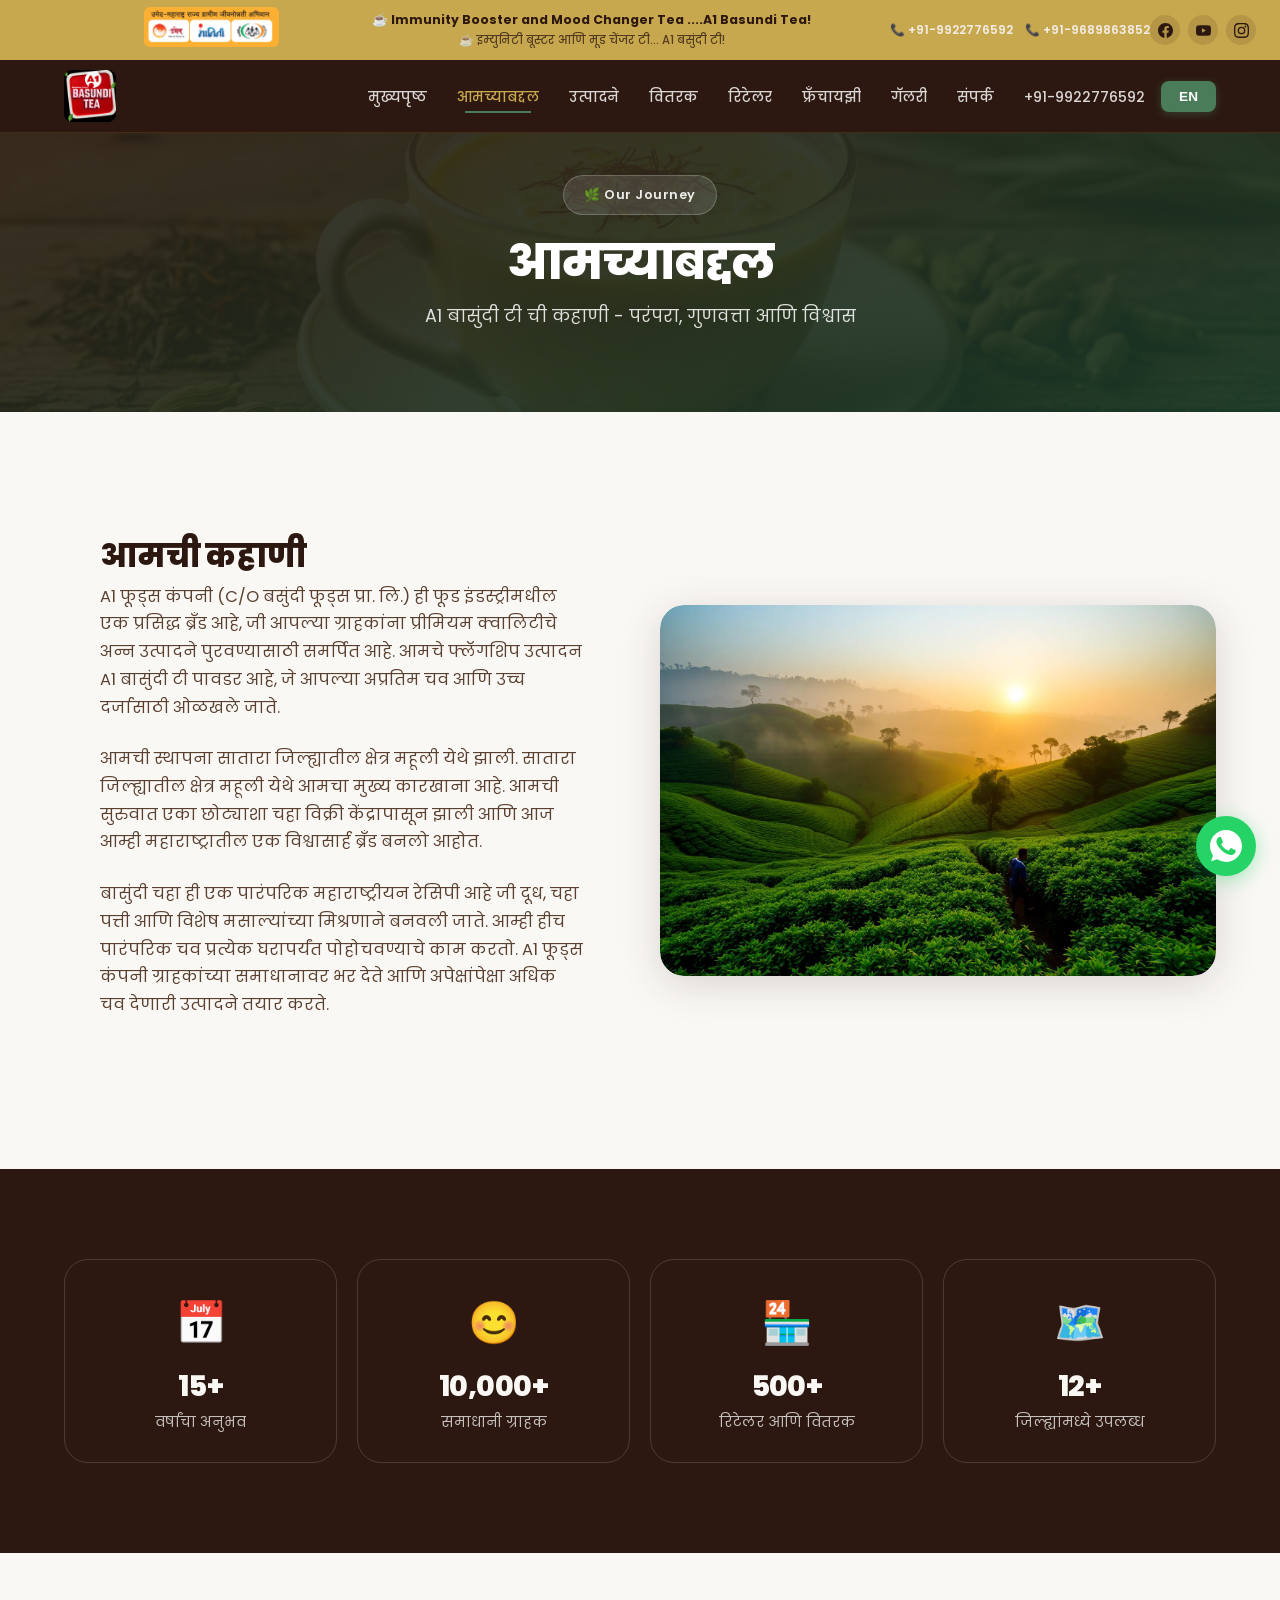
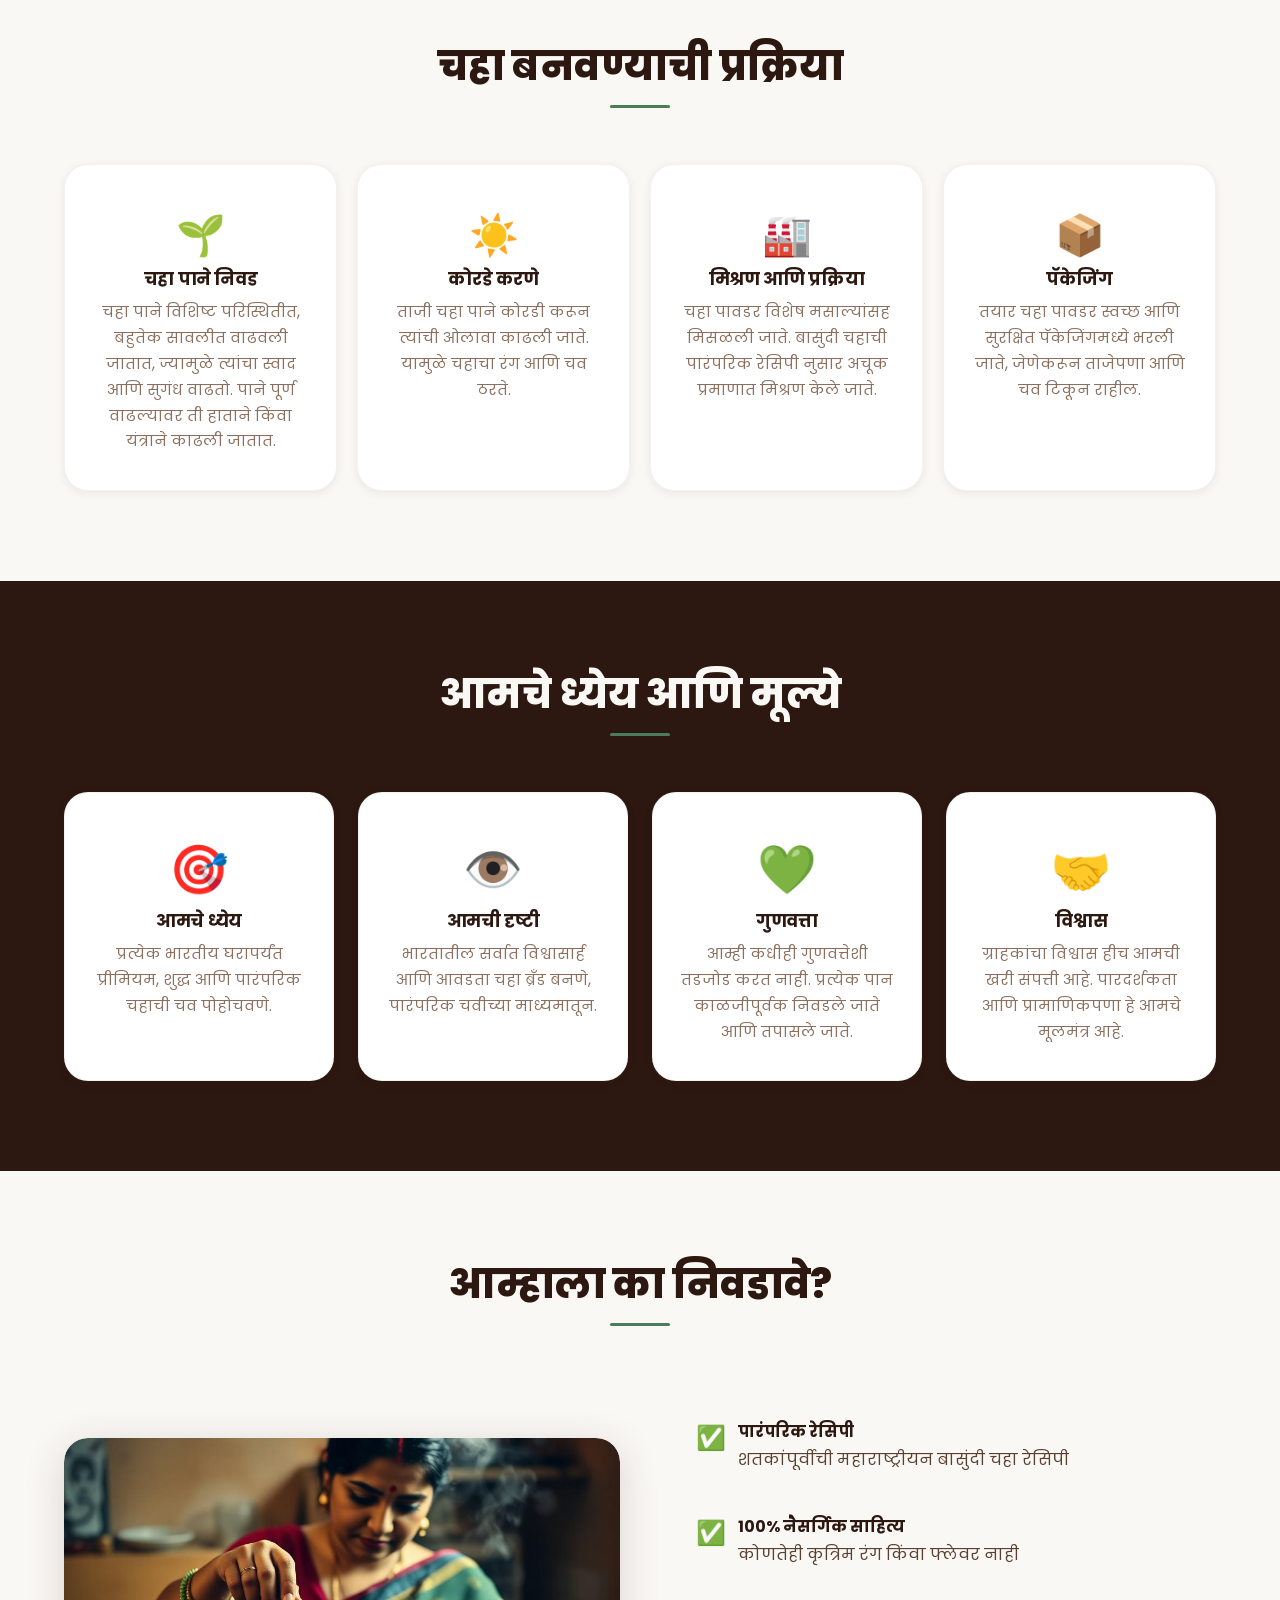
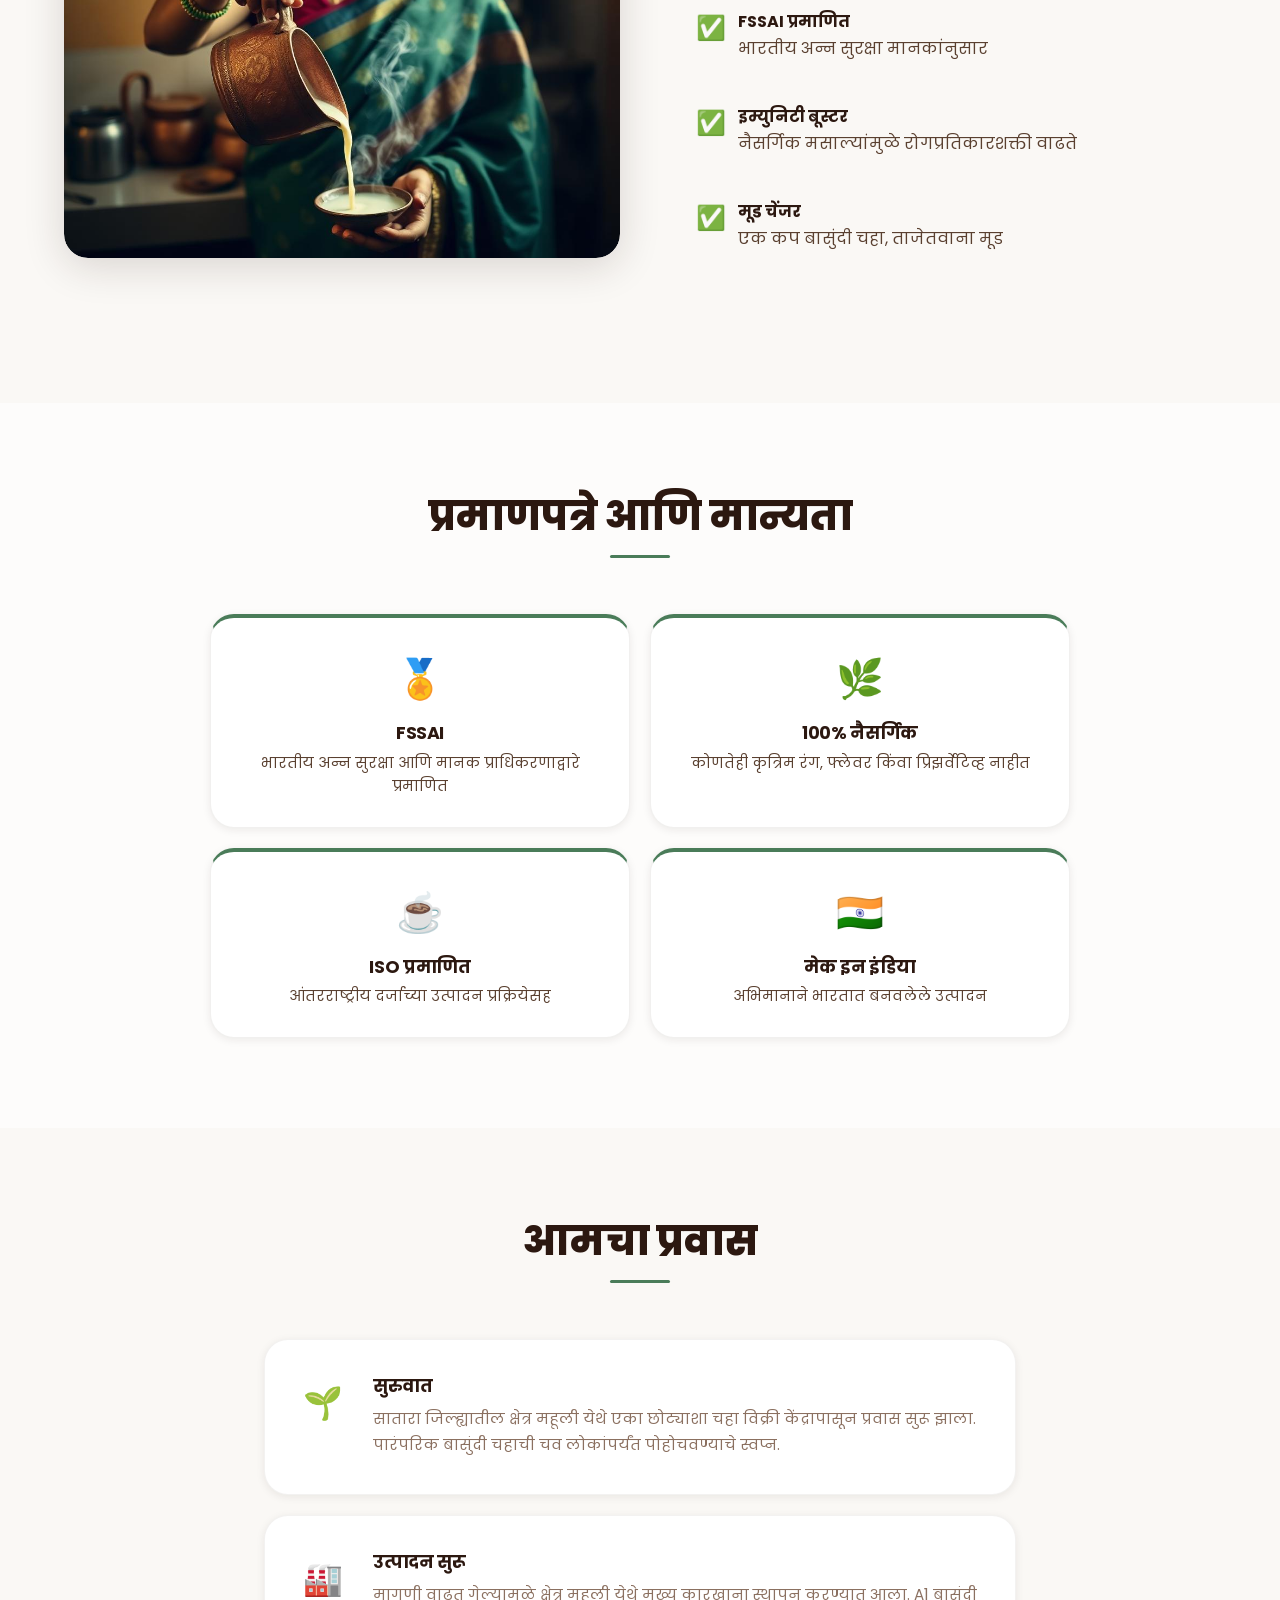
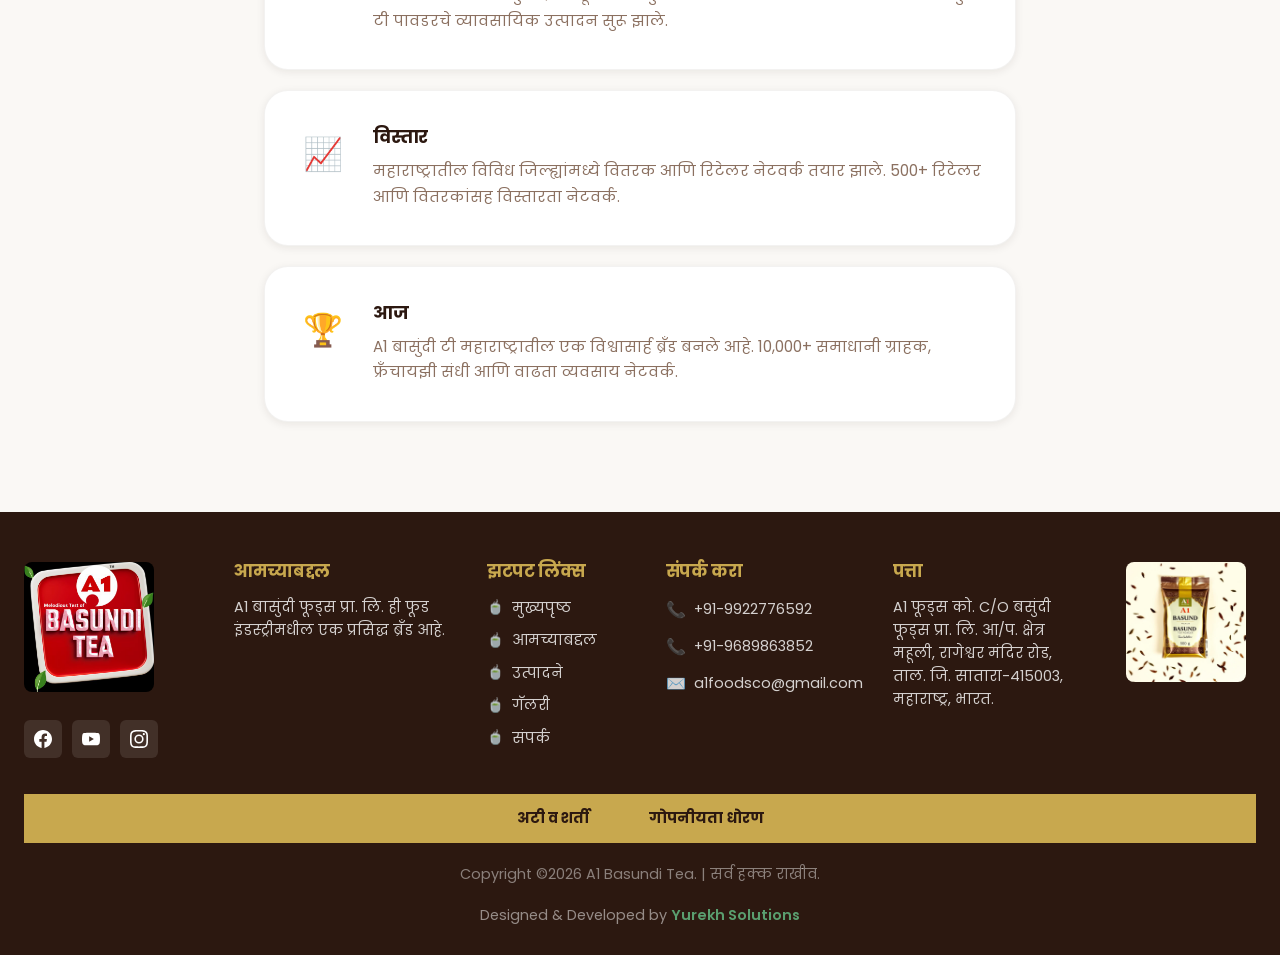
==== about.html @ 6b0c9782 "first commit" ====
<!DOCTYPE html>
<html lang="mr">
<head>
  <meta charset="UTF-8">
  <meta name="viewport" content="width=device-width, initial-scale=1.0">
  <title>आमच्याबद्दल | About Us - A1 बासुंदी टी</title>
  <meta name="description" content="Learn about A1 Basundi Tea - 15+ years of experience in premium basundi tea production from Kshetra Mahuli, Satara. FSSAI certified, natural ingredients, traditional recipe.">
  <meta name="keywords" content="about A1 Basundi Tea, tea company Maharashtra, basundi tea history, tea factory Satara, FSSAI certified tea, natural tea India">
  <meta name="author" content="A1 Basundi Tea">
  <meta name="robots" content="index, follow">
  <link rel="canonical" href="https://a1basunditea.com/about.html">
  <meta property="og:type" content="website">
  <meta property="og:title" content="About Us - A1 Basundi Tea | आमच्याबद्दल">
  <meta property="og:description" content="15+ years of experience in premium basundi tea production. FSSAI certified, natural ingredients.">
  <meta property="og:image" content="https://a1basunditea.com/logo.png">
  <meta property="og:url" content="https://a1basunditea.com/about.html">
  <meta name="twitter:card" content="summary_large_image">
  <meta name="twitter:title" content="About Us - A1 Basundi Tea">
  <meta name="twitter:description" content="15+ years of premium basundi tea production from Maharashtra.">
  <link rel="preconnect" href="https://fonts.googleapis.com">
  <link rel="preconnect" href="https://fonts.gstatic.com" crossorigin>
  <link rel="preconnect" href="https://cdnjs.cloudflare.com" crossorigin>
  <link rel="stylesheet" href="styles.css">
  <link href="https://fonts.googleapis.com/css2?family=Poppins:wght@300;400;500;600;700;800;900&display=swap" rel="stylesheet">
  <link rel="stylesheet" href="https://cdnjs.cloudflare.com/ajax/libs/font-awesome/6.5.1/css/all.min.css">
  <script src="https://cdn.tailwindcss.com"></script>
  <link rel="icon" href="data:image/svg+xml,<svg xmlns='http://www.w3.org/2000/svg' viewBox='0 0 100 100'><rect width='100' height='100' rx='15' fill='%23c41e3a'/><text x='50' y='68' font-size='52' font-weight='bold' fill='white' text-anchor='middle' font-family='Arial'>A1</text></svg>" type="image/svg+xml">
</head>
<body>
  <nav class="navbar" id="navbar">
    <div class="top-bar">
      <div class="top-bar-logo">
        <img src="logo.png" alt="A1 Basundi Tea">
      </div>
      <div class="top-bar-promo">
        <span class="promo-en">☕ Immunity Booster and Mood Changer Tea ....A1 Basundi Tea!</span>
        <span class="promo-mr">☕ इम्युनिटी बूस्टर आणि मूड चेंजर टी... A1 बसुंदी टी!</span>
      </div>
      <div class="top-bar-phone">
        <a href="tel:+919922776592">📞 +91-9922776592</a>
        <a href="tel:+919689863852">📞 +91-9689863852</a>
      </div>
      <div class="top-bar-social">
        <a href="https://www.facebook.com/share/p/XSjK1HGD9nXVc7mv/" target="_blank" rel="noopener" aria-label="Facebook"><svg viewBox="0 0 24 24"><path d="M24 12.073c0-6.627-5.373-12-12-12s-12 5.373-12 12c0 5.99 4.388 10.954 10.125 11.854v-8.385H7.078v-3.47h3.047V9.43c0-3.007 1.792-4.669 4.533-4.669 1.312 0 2.686.235 2.686.235v2.953H15.83c-1.491 0-1.956.925-1.956 1.874v2.25h3.328l-.532 3.47h-2.796v8.385C19.612 23.027 24 18.062 24 12.073z"/></svg></a>
        <a href="https://www.youtube.com/@A1BasundiTea" target="_blank" rel="noopener" aria-label="YouTube"><svg viewBox="0 0 24 24"><path d="M23.498 6.186a3.016 3.016 0 0 0-2.122-2.136C19.505 3.545 12 3.545 12 3.545s-7.505 0-9.377.505A3.017 3.017 0 0 0 .502 6.186C0 8.07 0 12 0 12s0 3.93.502 5.814a3.016 3.016 0 0 0 2.122 2.136c1.871.505 9.376.505 9.376.505s7.505 0 9.377-.505a3.015 3.015 0 0 0 2.122-2.136C24 15.93 24 12 24 12s0-3.93-.502-5.814zM9.545 15.568V8.432L15.818 12l-6.273 3.568z"/></svg></a>
        <a href="https://www.instagram.com/jagnnathmhetre/" target="_blank" rel="noopener" aria-label="Instagram"><svg viewBox="0 0 24 24"><path d="M12 2.163c3.204 0 3.584.012 4.85.07 3.252.148 4.771 1.691 4.919 4.919.058 1.265.069 1.645.069 4.849 0 3.205-.012 3.584-.069 4.849-.149 3.225-1.664 4.771-4.919 4.919-1.266.058-1.644.07-4.85.07-3.204 0-3.584-.012-4.849-.07-3.26-.149-4.771-1.699-4.919-4.92-.058-1.265-.07-1.644-.07-4.849 0-3.204.013-3.583.07-4.849.149-3.227 1.664-4.771 4.919-4.919 1.266-.057 1.645-.069 4.849-.069zM12 0C8.741 0 8.333.014 7.053.072 2.695.272.273 2.69.073 7.052.014 8.333 0 8.741 0 12c0 3.259.014 3.668.072 4.948.2 4.358 2.618 6.78 6.98 6.98C8.333 23.986 8.741 24 12 24c3.259 0 3.668-.014 4.948-.072 4.354-.2 6.782-2.618 6.979-6.98.059-1.28.073-1.689.073-4.948 0-3.259-.014-3.667-.072-4.947-.196-4.354-2.617-6.78-6.979-6.98C15.668.014 15.259 0 12 0zm0 5.838a6.162 6.162 0 1 0 0 12.324 6.162 6.162 0 0 0 0-12.324zM12 16a4 4 0 1 1 0-8 4 4 0 0 1 0 8zm6.406-11.845a1.44 1.44 0 1 0 0 2.881 1.44 1.44 0 0 0 0-2.881z"/></svg></a>
      </div>
    </div>
    <div class="nav-inner">
      <a href="index.html" class="nav-logo">
        <img src="logos.jpeg" alt="A1 Basundi Tea">
      </a>
      <ul class="nav-links" id="navLinks">
        
        <li><a href="index.html" data-mr="मुख्यपृष्ठ" data-en="Home">मुख्यपृष्ठ</a></li>
        <li><a href="about.html" class="active" data-mr="आमच्याबद्दल" data-en="About">आमच्याबद्दल</a></li>
        <li><a href="products.html" data-mr="उत्पादने" data-en="Products">उत्पादने</a></li>
        <li><a href="distributor.html" data-mr="वितरक" data-en="Distributor">वितरक</a></li>
        <li><a href="retailer.html" data-mr="रिटेलर" data-en="Retailer">रिटेलर</a></li>
        <li><a href="franchise.html" data-mr="फ्रँचायझी" data-en="Franchise">फ्रँचायझी</a></li>
        <li><a href="gallery.html" data-mr="गॅलरी" data-en="Gallery">गॅलरी</a></li>
        <li><a href="contact.html" data-mr="संपर्क" data-en="Contact">संपर्क</a></li>
        <li class="drawer-phone"><a href="tel:+919922776592"> +91-9922776592</a></li>
        <li class="drawer-lang"><button class="lang-toggle" id="langToggle">EN</button></li>
      </ul>
      <button class="hamburger" id="hamburger" aria-label="Menu"><span></span><span></span><span></span></button>
    </div>
  </nav>
  <div class="nav-overlay" id="navOverlay"></div>

  <section class="page-header">
    <div class="page-header-content">
      <span class="page-header-badge">🌿 Our Journey</span>
      <h1 data-mr="आमच्याबद्दल" data-en="About Us">आमच्याबद्दल</h1>
      <p data-mr="A1 बासुंदी टी ची कहाणी - परंपरा, गुणवत्ता आणि विश्वास" data-en="The story of A1 Basundi Tea - Tradition, Quality & Trust">A1 बासुंदी टी ची कहाणी - परंपरा, गुणवत्ता आणि विश्वास</p>
    </div>
  </section>

  <!-- OUR STORY -->
  <section>
    <div class="container">
      <div class="welcome-grid">
        <div class="welcome-text fade-in">
          <h2 data-mr="आमची कहाणी" data-en="Our Story">आमची कहाणी</h2>
          <div class="divider" style="margin-left:0;"></div>
          <p data-mr="A1 फूड्स कंपनी (C/O बसुंदी फूड्स प्रा. लि.) ही फूड इंडस्ट्रीमधील एक प्रसिद्ध ब्रँड आहे, जी आपल्या ग्राहकांना प्रीमियम क्वालिटीचे अन्न उत्पादने पुरवण्यासाठी समर्पित आहे. आमचे फ्लॅगशिप उत्पादन A1 बासुंदी टी पावडर आहे, जे आपल्या अप्रतिम चव आणि उच्च दर्जासाठी ओळखले जाते." data-en="A1 Foods Company (C/O Basundi Foods Pvt. Ltd.) is a renowned brand in the food industry, dedicated to providing premium quality food products to its customers. One of their flagship products is the A1 Basundi Tea powder, known for its exceptional taste and superior quality.">A1 फूड्स कंपनी (C/O बसुंदी फूड्स प्रा. लि.) ही फूड इंडस्ट्रीमधील एक प्रसिद्ध ब्रँड आहे, जी आपल्या ग्राहकांना प्रीमियम क्वालिटीचे अन्न उत्पादने पुरवण्यासाठी समर्पित आहे. आमचे फ्लॅगशिप उत्पादन A1 बासुंदी टी पावडर आहे, जे आपल्या अप्रतिम चव आणि उच्च दर्जासाठी ओळखले जाते.</p>
          <p data-mr="आमची स्थापना सातारा जिल्ह्यातील क्षेत्र महूली येथे झाली. सातारा जिल्ह्यातील क्षेत्र महूली येथे आमचा मुख्य कारखाना आहे. आमची सुरुवात एका छोट्याशा चहा विक्री केंद्रापासून झाली आणि आज आम्ही महाराष्ट्रातील एक विश्वासार्ह ब्रँड बनलो आहोत." data-en="We were established in Kshetra Mahuli, Satara district. Our main factory is located in Kshetra Mahuli, Satara district. We started from a small tea selling center and today we have become a trusted brand across Maharashtra.">आमची स्थापना सातारा जिल्ह्यातील क्षेत्र महूली येथे झाली. सातारा जिल्ह्यातील क्षेत्र महूली येथे आमचा मुख्य कारखाना आहे. आमची सुरुवात एका छोट्याशा चहा विक्री केंद्रापासून झाली आणि आज आम्ही महाराष्ट्रातील एक विश्वासार्ह ब्रँड बनलो आहोत.</p>
          <p data-mr="बासुंदी चहा ही एक पारंपरिक महाराष्ट्रीयन रेसिपी आहे जी दूध, चहा पत्ती आणि विशेष मसाल्यांच्या मिश्रणाने बनवली जाते. आम्ही हीच पारंपरिक चव प्रत्येक घरापर्यंत पोहोचवण्याचे काम करतो. A1 फूड्स कंपनी ग्राहकांच्या समाधानावर भर देते आणि अपेक्षांपेक्षा अधिक चव देणारी उत्पादने तयार करते." data-en="Basundi Tea is a traditional Maharashtrian recipe made with milk, tea leaves and special spices. We work to bring this traditional taste to every household. A1 Foods Company focuses on customer satisfaction and creates products that exceed expectations and provide a delightful experience.">बासुंदी चहा ही एक पारंपरिक महाराष्ट्रीयन रेसिपी आहे जी दूध, चहा पत्ती आणि विशेष मसाल्यांच्या मिश्रणाने बनवली जाते. आम्ही हीच पारंपरिक चव प्रत्येक घरापर्यंत पोहोचवण्याचे काम करतो. A1 फूड्स कंपनी ग्राहकांच्या समाधानावर भर देते आणि अपेक्षांपेक्षा अधिक चव देणारी उत्पादने तयार करते.</p>
        </div>
        <div class="welcome-img fade-in-right">
          <img src="plantation.jpg" alt="A1 Basundi Tea Factory and Plantation in Kshetra Mahuli Satara" loading="lazy" style="border-radius:var(--radius-lg);width:100%;">
        </div>
      </div>
    </div>
  </section>

  <!-- STATS -->
  <section class="section-dark">
    <div class="container">
      <div class="stats-grid stagger-children">
        <div class="stat-card-dark">
          <div class="stat-icon">📅</div>
          <h3>15+</h3>
          <p data-mr="वर्षांचा अनुभव" data-en="Years of Experience">वर्षांचा अनुभव</p>
        </div>
        <div class="stat-card-dark">
          <div class="stat-icon">😊</div>
          <h3>10,000+</h3>
          <p data-mr="समाधानी ग्राहक" data-en="Happy Customers">समाधानी ग्राहक</p>
        </div>
        <div class="stat-card-dark">
          <div class="stat-icon">🏪</div>
          <h3>500+</h3>
          <p data-mr="रिटेलर आणि वितरक" data-en="Retailers & Distributors">रिटेलर आणि वितरक</p>
        </div>
        <div class="stat-card-dark">
          <div class="stat-icon">🗺️</div>
          <h3>12+</h3>
          <p data-mr="जिल्ह्यांमध्ये उपलब्ध" data-en="Districts Covered">जिल्ह्यांमध्ये उपलब्ध</p>
        </div>
      </div>
    </div>
  </section>

  <!-- TEA PROCESS -->
  <section>
    <div class="container">
      <div class="section-title fade-in">
        <h2 data-mr="चहा बनवण्याची प्रक्रिया" data-en="Tea Making Process">चहा बनवण्याची प्रक्रिया</h2>
        <div class="divider"></div>
      </div>
      <div class="process-grid stagger-children">
        <div class="feature-card" style="text-align:center;">
          <div style="font-size:2.5rem;">🌱</div>
          <h3 data-mr="चहा पाने निवड" data-en="Tea Leaves Selection">चहा पाने निवड</h3>
          <p data-mr="चहा पाने विशिष्ट परिस्थितीत, बहुतेक सावलीत वाढवली जातात, ज्यामुळे त्यांचा स्वाद आणि सुगंध वाढतो. पाने पूर्ण वाढल्यावर ती हाताने किंवा यंत्राने काढली जातात." data-en="Tea leaves are grown under specific conditions, often in shaded areas, to enhance their flavor and aroma. When the leaves reach maturity, they are hand-picked or mechanically harvested.">चहा पाने विशिष्ट परिस्थितीत, बहुतेक सावलीत वाढवली जातात, ज्यामुळे त्यांचा स्वाद आणि सुगंध वाढतो. पाने पूर्ण वाढल्यावर ती हाताने किंवा यंत्राने काढली जातात.</p>
        </div>
        <div class="feature-card" style="text-align:center;">
          <div style="font-size:2.5rem;">☀️</div>
          <h3 data-mr="कोरडे करणे" data-en="Drying">कोरडे करणे</h3>
          <p data-mr="ताजी चहा पाने कोरडी करून त्यांची ओलावा काढली जाते. यामुळे चहाचा रंग आणि चव ठरते." data-en="Fresh tea leaves are dried to remove moisture. This determines the tea's color and flavor.">ताजी चहा पाने कोरडी करून त्यांची ओलावा काढली जाते. यामुळे चहाचा रंग आणि चव ठरते.</p>
        </div>
        <div class="feature-card" style="text-align:center;">
          <div style="font-size:2.5rem;">🏭</div>
          <h3 data-mr="मिश्रण आणि प्रक्रिया" data-en="Blending & Processing">मिश्रण आणि प्रक्रिया</h3>
          <p data-mr="चहा पावडर विशेष मसाल्यांसह मिसळली जाते. बासुंदी चहाची पारंपरिक रेसिपी नुसार अचूक प्रमाणात मिश्रण केले जाते." data-en="Tea powder is blended with special spices. Exact proportions are mixed following the traditional Basundi tea recipe.">चहा पावडर विशेष मसाल्यांसह मिसळली जाते. बासुंदी चहाची पारंपरिक रेसिपी नुसार अचूक प्रमाणात मिश्रण केले जाते.</p>
        </div>
        <div class="feature-card" style="text-align:center;">
          <div style="font-size:2.5rem;">📦</div>
          <h3 data-mr="पॅकेजिंग" data-en="Packaging">पॅकेजिंग</h3>
          <p data-mr="तयार चहा पावडर स्वच्छ आणि सुरक्षित पॅकेजिंगमध्ये भरली जाते, जेणेकरून ताजेपणा आणि चव टिकून राहील." data-en="Finished tea powder is packed in clean and secure packaging to preserve freshness and flavor.">तयार चहा पावडर स्वच्छ आणि सुरक्षित पॅकेजिंगमध्ये भरली जाते, जेणेकरून ताजेपणा आणि चव टिकून राहील.</p>
        </div>
      </div>
    </div>
  </section>

  <!-- MISSION & VALUES -->
  <section class="section-dark">
    <div class="container">
      <div class="section-title fade-in">
        <h2 data-mr="आमचे ध्येय आणि मूल्ये" data-en="Our Mission & Values">आमचे ध्येय आणि मूल्ये</h2>
        <div class="divider"></div>
      </div>
      <div class="features-grid stagger-children">
        <div class="feature-card" style="text-align:center;">
          <div style="font-size:3rem;">🎯</div>
          <h3 data-mr="आमचे ध्येय" data-en="Our Mission">आमचे ध्येय</h3>
          <p data-mr="प्रत्येक भारतीय घरापर्यंत प्रीमियम, शुद्ध आणि पारंपरिक चहाची चव पोहोचवणे." data-en="To deliver premium, pure and traditional tea taste to every Indian household.">प्रत्येक भारतीय घरापर्यंत प्रीमियम, शुद्ध आणि पारंपरिक चहाची चव पोहोचवणे.</p>
        </div>
        <div class="feature-card" style="text-align:center;">
          <div style="font-size:3rem;">👁️</div>
          <h3 data-mr="आमची दृष्टी" data-en="Our Vision">आमची दृष्टी</h3>
          <p data-mr="भारतातील सर्वात विश्वासार्ह आणि आवडता चहा ब्रँड बनणे, पारंपरिक चवीच्या माध्यमातून." data-en="To become India's most trusted and loved tea brand through traditional taste.">भारतातील सर्वात विश्वासार्ह आणि आवडता चहा ब्रँड बनणे, पारंपरिक चवीच्या माध्यमातून.</p>
        </div>
        <div class="feature-card" style="text-align:center;">
          <div style="font-size:3rem;">💚</div>
          <h3 data-mr="गुणवत्ता" data-en="Quality">गुणवत्ता</h3>
          <p data-mr="आम्ही कधीही गुणवत्तेशी तडजोड करत नाही. प्रत्येक पान काळजीपूर्वक निवडले जाते आणि तपासले जाते." data-en="We never compromise on quality. Every leaf is carefully selected and tested.">आम्ही कधीही गुणवत्तेशी तडजोड करत नाही. प्रत्येक पान काळजीपूर्वक निवडले जाते आणि तपासले जाते.</p>
        </div>
        <div class="feature-card" style="text-align:center;">
          <div style="font-size:3rem;">🤝</div>
          <h3 data-mr="विश्वास" data-en="Trust">विश्वास</h3>
          <p data-mr="ग्राहकांचा विश्वास हीच आमची खरी संपत्ती आहे. पारदर्शकता आणि प्रामाणिकपणा हे आमचे मूलमंत्र आहे." data-en="Customer trust is our true wealth. Transparency and honesty are our core principles.">ग्राहकांचा विश्वास हीच आमची खरी संपत्ती आहे. पारदर्शकता आणि प्रामाणिकपणा हे आमचे मूलमंत्र आहे.</p>
        </div>
      </div>
    </div>
  </section>

  <!-- WHY CHOOSE US -->
  <section>
    <div class="container">
      <div class="section-title fade-in">
        <h2 data-mr="आम्हाला का निवडावे?" data-en="Why Choose Us?">आम्हाला का निवडावे?</h2>
        <div class="divider"></div>
      </div>
      <div class="welcome-grid">
        <div class="welcome-img fade-in">
          <img src="pouring-tea.jpg" alt="Freshly brewed A1 Basundi Tea - Traditional recipe from Maharashtra" loading="lazy" style="border-radius:var(--radius-lg);width:100%;">
        </div>
        <div class="welcome-text fade-in-right">
          <div style="display:flex;flex-direction:column;gap:16px;">
            <div style="display:flex;gap:12px;align-items:flex-start;">
              <span style="font-size:1.5rem;">✅</span>
              <div>
                <strong data-mr="पारंपरिक रेसिपी" data-en="Traditional Recipe">पारंपरिक रेसिपी</strong>
                <p style="color:var(--text-mid);" data-mr="शतकांपूर्वीची महाराष्ट्रीयन बासुंदी चहा रेसिपी" data-en="Centuries-old Maharashtrian Basundi tea recipe">शतकांपूर्वीची महाराष्ट्रीयन बासुंदी चहा रेसिपी</p>
              </div>
            </div>
            <div style="display:flex;gap:12px;align-items:flex-start;">
              <span style="font-size:1.5rem;">✅</span>
              <div>
                <strong data-mr="100% नैसर्गिक साहित्य" data-en="100% Natural Ingredients">100% नैसर्गिक साहित्य</strong>
                <p style="color:var(--text-mid);" data-mr="कोणतेही कृत्रिम रंग किंवा फ्लेवर नाही" data-en="No artificial colors or flavors">कोणतेही कृत्रिम रंग किंवा फ्लेवर नाही</p>
              </div>
            </div>
            <div style="display:flex;gap:12px;align-items:flex-start;">
              <span style="font-size:1.5rem;">✅</span>
              <div>
                <strong data-mr="FSSAI प्रमाणित" data-en="FSSAI Certified">FSSAI प्रमाणित</strong>
                <p style="color:var(--text-mid);" data-mr="भारतीय अन्न सुरक्षा मानकांनुसार" data-en="As per Indian food safety standards">भारतीय अन्न सुरक्षा मानकांनुसार</p>
              </div>
            </div>
            <div style="display:flex;gap:12px;align-items:flex-start;">
              <span style="font-size:1.5rem;">✅</span>
              <div>
                <strong data-mr="इम्युनिटी बूस्टर" data-en="Immunity Booster">इम्युनिटी बूस्टर</strong>
                <p style="color:var(--text-mid);" data-mr="नैसर्गिक मसाल्यांमुळे रोगप्रतिकारशक्ती वाढते" data-en="Natural spices boost immunity">नैसर्गिक मसाल्यांमुळे रोगप्रतिकारशक्ती वाढते</p>
              </div>
            </div>
            <div style="display:flex;gap:12px;align-items:flex-start;">
              <span style="font-size:1.5rem;">✅</span>
              <div>
                <strong data-mr="मूड चेंजर" data-en="Mood Changer">मूड चेंजर</strong>
                <p style="color:var(--text-mid);" data-mr="एक कप बासुंदी चहा, ताजेतवाना मूड" data-en="One cup of Basundi tea, refreshing mood">एक कप बासुंदी चहा, ताजेतवाना मूड</p>
              </div>
            </div>
          </div>
        </div>
      </div>
    </div>
  </section>

  <!-- CERTIFICATION -->
  <section class="section-alt">
    <div class="container">
      <div class="section-title fade-in">
        <h2 data-mr="प्रमाणपत्रे आणि मान्यता" data-en="Certifications & Recognition">प्रमाणपत्रे आणि मान्यता</h2>
        <div class="divider"></div>
      </div>
      <div class="cert-grid stagger-children">
        <div class="cert-box">
          <div class="cert-icon">🏅</div>
          <h3>FSSAI</h3>
          <p data-mr="भारतीय अन्न सुरक्षा आणि मानक प्राधिकरणाद्वारे प्रमाणित" data-en="Certified by Food Safety and Standards Authority of India">भारतीय अन्न सुरक्षा आणि मानक प्राधिकरणाद्वारे प्रमाणित</p>
        </div>
        <div class="cert-box">
          <div class="cert-icon">🌿</div>
          <h3 data-mr="100% नैसर्गिक" data-en="100% Natural">100% नैसर्गिक</h3>
          <p data-mr="कोणतेही कृत्रिम रंग, फ्लेवर किंवा प्रिझर्वेटिव्ह नाहीत" data-en="No artificial colors, flavors or preservatives">कोणतेही कृत्रिम रंग, फ्लेवर किंवा प्रिझर्वेटिव्ह नाहीत</p>
        </div>
        <div class="cert-box">
          <div class="cert-icon">☕</div>
          <h3 data-mr="ISO प्रमाणित" data-en="ISO Certified">ISO प्रमाणित</h3>
          <p data-mr="आंतरराष्ट्रीय दर्जाच्या उत्पादन प्रक्रियेसह" data-en="With international standard production processes">आंतरराष्ट्रीय दर्जाच्या उत्पादन प्रक्रियेसह</p>
        </div>
        <div class="cert-box">
          <div class="cert-icon">🇮🇳</div>
          <h3 data-mr="मेक इन इंडिया" data-en="Make In India">मेक इन इंडिया</h3>
          <p data-mr="अभिमानाने भारतात बनवलेले उत्पादन" data-en="Proudly manufactured in India">अभिमानाने भारतात बनवलेले उत्पादन</p>
        </div>
      </div>
    </div>
  </section>

  <!-- JOURNEY TIMELINE -->
  <section>
    <div class="container" style="max-width:800px;">
      <div class="section-title fade-in">
        <h2 data-mr="आमचा प्रवास" data-en="Our Journey">आमचा प्रवास</h2>
        <div class="divider"></div>
      </div>
      <div class="features-grid timeline-grid stagger-children">
        <div class="feature-card" style="display:flex;gap:20px;align-items:flex-start;text-align:left;">
          <div style="font-size:2rem;min-width:60px;text-align:center;">🌱</div>
          <div>
            <h3 data-mr="सुरुवात" data-en="The Beginning">सुरुवात</h3>
            <p data-mr="सातारा जिल्ह्यातील क्षेत्र महूली येथे एका छोट्याशा चहा विक्री केंद्रापासून प्रवास सुरू झाला. पारंपरिक बासुंदी चहाची चव लोकांपर्यंत पोहोचवण्याचे स्वप्न." data-en="The journey began from a small tea selling center in Kshetra Mahuli, Satara district. A dream to bring the traditional Basundi tea taste to the people.">सातारा जिल्ह्यातील क्षेत्र महूली येथे एका छोट्याशा चहा विक्री केंद्रापासून प्रवास सुरू झाला. पारंपरिक बासुंदी चहाची चव लोकांपर्यंत पोहोचवण्याचे स्वप्न.</p>
          </div>
        </div>
        <div class="feature-card" style="display:flex;gap:20px;align-items:flex-start;text-align:left;">
          <div style="font-size:2rem;min-width:60px;text-align:center;">🏭</div>
          <div>
            <h3 data-mr="उत्पादन सुरू" data-en="Production Started">उत्पादन सुरू</h3>
            <p data-mr="मागणी वाढत गेल्यामुळे क्षेत्र महूली येथे मुख्य कारखाना स्थापन करण्यात आला. A1 बासुंदी टी पावडरचे व्यावसायिक उत्पादन सुरू झाले." data-en="As demand grew, the main factory was established in Kshetra Mahuli. Commercial production of A1 Basundi Tea powder began.">मागणी वाढत गेल्यामुळे क्षेत्र महूली येथे मुख्य कारखाना स्थापन करण्यात आला. A1 बासुंदी टी पावडरचे व्यावसायिक उत्पादन सुरू झाले.</p>
          </div>
        </div>
        <div class="feature-card" style="display:flex;gap:20px;align-items:flex-start;text-align:left;">
          <div style="font-size:2rem;min-width:60px;text-align:center;">📈</div>
          <div>
            <h3 data-mr="विस्तार" data-en="Expansion">विस्तार</h3>
            <p data-mr="महाराष्ट्रातील विविध जिल्ह्यांमध्ये वितरक आणि रिटेलर नेटवर्क तयार झाले. 500+ रिटेलर आणि वितरकांसह विस्तारता नेटवर्क." data-en="Distributor and retailer network established across various districts in Maharashtra. Expanding network with 500+ retailers and distributors.">महाराष्ट्रातील विविध जिल्ह्यांमध्ये वितरक आणि रिटेलर नेटवर्क तयार झाले. 500+ रिटेलर आणि वितरकांसह विस्तारता नेटवर्क.</p>
          </div>
        </div>
        <div class="feature-card" style="display:flex;gap:20px;align-items:flex-start;text-align:left;">
          <div style="font-size:2rem;min-width:60px;text-align:center;">🏆</div>
          <div>
            <h3 data-mr="आज" data-en="Today">आज</h3>
            <p data-mr="A1 बासुंदी टी महाराष्ट्रातील एक विश्वासार्ह ब्रँड बनले आहे. 10,000+ समाधानी ग्राहक, फ्रँचायझी संधी आणि वाढता व्यवसाय नेटवर्क." data-en="A1 Basundi Tea has become a trusted brand in Maharashtra. 10,000+ happy customers, franchise opportunities and growing business network.">A1 बासुंदी टी महाराष्ट्रातील एक विश्वासार्ह ब्रँड बनले आहे. 10,000+ समाधानी ग्राहक, फ्रँचायझी संधी आणि वाढता व्यवसाय नेटवर्क.</p>
          </div>
        </div>
      </div>
    </div>
  </section>

  <footer class="footer">
    <div class="footer-grid">
      <div class="footer-logo-col">
        <img src="logos.jpeg" alt="A1 Basundi Tea">
        <div class="footer-social">
          <a href="https://www.facebook.com/share/p/XSjK1HGD9nXVc7mv/" target="_blank" rel="noopener"><svg viewBox="0 0 24 24"><path d="M24 12.073c0-6.627-5.373-12-12-12s-12 5.373-12 12c0 5.99 4.388 10.954 10.125 11.854v-8.385H7.078v-3.47h3.047V9.43c0-3.007 1.792-4.669 4.533-4.669 1.312 0 2.686.235 2.686.235v2.953H15.83c-1.491 0-1.956.925-1.956 1.874v2.25h3.328l-.532 3.47h-2.796v8.385C19.612 23.027 24 18.062 24 12.073z"/></svg></a>
          <a href="https://www.youtube.com/@A1BasundiTea" target="_blank" rel="noopener"><svg viewBox="0 0 24 24"><path d="M23.498 6.186a3.016 3.016 0 0 0-2.122-2.136C19.505 3.545 12 3.545 12 3.545s-7.505 0-9.377.505A3.017 3.017 0 0 0 .502 6.186C0 8.07 0 12 0 12s0 3.93.502 5.814a3.016 3.016 0 0 0 2.122 2.136c1.871.505 9.376.505 9.376.505s7.505 0 9.377-.505a3.015 3.015 0 0 0 2.122-2.136C24 15.93 24 12 24 12s0-3.93-.502-5.814zM9.545 15.568V8.432L15.818 12l-6.273 3.568z"/></svg></a>
          <a href="https://www.instagram.com/jagnnanthmhetre/" target="_blank" rel="noopener"><svg viewBox="0 0 24 24"><path d="M12 2.163c3.204 0 3.584.012 4.85.07 3.252.148 4.771 1.691 4.919 4.919.058 1.265.069 1.645.069 4.849 0 3.205-.012 3.584-.069 4.849-.149 3.225-1.664 4.771-4.919 4.919-1.266.058-1.644.07-4.85.07-3.204 0-3.584-.012-4.849-.07-3.26-.149-4.771-1.699-4.919-4.92-.058-1.265-.07-1.644-.07-4.849 0-3.204.013-3.583.07-4.849.149-3.227 1.664-4.771 4.919-4.919 1.266-.057 1.645-.069 4.849-.069zM12 0C8.741 0 8.333.014 7.053.072 2.695.272.273 2.69.073 7.052.014 8.333 0 8.741 0 12c0 3.259.014 3.668.072 4.948.2 4.358 2.618 6.78 6.98 6.98C8.333 23.986 8.741 24 12 24c3.259 0 3.668-.014 4.948-.072 4.354-.2 6.782-2.618 6.979-6.98.059-1.28.073-1.689.073-4.948 0-3.259-.014-3.667-.072-4.947-.196-4.354-2.617-6.78-6.979-6.98C15.668.014 15.259 0 12 0zm0 5.838a6.162 6.162 0 1 0 0 12.324 6.162 6.162 0 0 0 0-12.324zM12 16a4 4 0 1 1 0-8 4 4 0 0 1 0 8zm6.406-11.845a1.44 1.44 0 1 0 0 2.881 1.44 1.44 0 0 0 0-2.881z"/></svg></a>
        </div>
      </div>
      <div>
        <h4 data-mr="आमच्याबद्दल" data-en="About Us">आमच्याबद्दल</h4>
        <p data-mr="A1 बासुंदी फूड्स प्रा. लि. ही फूड इंडस्ट्रीमधील एक प्रसिद्ध ब्रँड आहे." data-en="A1 Basundi Foods Pvt. Ltd. is a renowned brand in the food industry.">A1 बासुंदी फूड्स प्रा. लि. ही फूड इंडस्ट्रीमधील एक प्रसिद्ध ब्रँड आहे.</p>
      </div>
      <div>
        <h4 data-mr="झटपट लिंक्स" data-en="Quick Links">झटपट लिंक्स</h4>
        <ul class="footer-links">
          <li><a href="index.html" data-mr="मुख्यपृष्ठ" data-en="Home">मुख्यपृष्ठ</a></li>
          <li><a href="about.html" data-mr="आमच्याबद्दल" data-en="About Us">आमच्याबद्दल</a></li>
          <li><a href="products.html" data-mr="उत्पादने" data-en="Products">उत्पादने</a></li>
          <li><a href="gallery.html" data-mr="गॅलरी" data-en="Gallery">गॅलरी</a></li>
          <li><a href="contact.html" data-mr="संपर्क" data-en="Contact Us">संपर्क</a></li>
        </ul>
      </div>
      <div>
        <h4 data-mr="संपर्क करा" data-en="Contact Us">संपर्क करा</h4>
        <div class="footer-contact-item"><span class="fc-icon">📞</span><a href="tel:+919922776592">+91-9922776592</a></div>
        <div class="footer-contact-item"><span class="fc-icon">📞</span><a href="tel:+919689863852">+91-9689863852</a></div>
        <div class="footer-contact-item"><span class="fc-icon">✉️</span><a href="mailto:a1foodsco@gmail.com">a1foodsco@gmail.com</a></div>
      </div>
      <div>
        <h4 data-mr="पत्ता" data-en="Address">पत्ता</h4>
        <p data-mr="A1 फूड्स को. C/O बसुंदी फूड्स प्रा. लि. आ/प. क्षेत्र महूली, रागेश्वर मंदिर रोड, ताल. जि. सातारा-415003, महाराष्ट्र, भारत." data-en="A1 FOODS CO. C/O BASUNDI FOODS PVT. LTD. A/P. Kshetra Mahuli, Rameshwar Mandir Road, Tal Dist. Satara-415003, Maharashtra, INDIA.">A1 फूड्स को. C/O बसुंदी फूड्स प्रा. लि. आ/प. क्षेत्र महूली, रागेश्वर मंदिर रोड, ताल. जि. सातारा-415003, महाराष्ट्र, भारत.</p>
      </div>
      <div class="footer-product-img">
        <img src="product-500g.jpg" alt="A1 Basundi Tea Product">
      </div>
    </div>
    <div class="footer-legal-bar">
      <a href="terms.html" data-mr="अटी व शर्ती" data-en="Terms & Conditions">अटी व शर्ती</a>
      <a href="privacy.html" data-mr="गोपनीयता धोरण" data-en="Privacy Policy">गोपनीयता धोरण</a>
    </div>
    <div class="footer-bottom">
      <p>Copyright ©2026 A1 Basundi Tea. | <span data-mr="सर्व हक्क राखीव." data-en="All Rights Reserved.">सर्व हक्क राखीव.</span></p>
    </div>
    <div class="footer-dev"><p>Designed & Developed by <a href="https://yurekh.com/" target="_blank" rel="noopener">Yurekh Solutions</a></p></div>
  </footer>

  <a href="https://wa.me/919922776592?text=Hi!%20I'm%20interested%20in%20A1%20Basundi%20Tea" target="_blank" class="whatsapp-float" aria-label="WhatsApp">
    <svg viewBox="0 0 32 32"><path d="M16.004 0h-.008C7.174 0 0 7.176 0 16c0 3.5 1.128 6.744 3.046 9.378L1.054 31.29l6.118-1.958A15.914 15.914 0 0016.004 32C24.826 32 32 24.822 32 16S24.826 0 16.004 0zm9.338 22.606c-.39 1.1-1.932 2.014-3.172 2.28-.852.18-1.964.324-5.708-1.222-4.792-1.984-7.858-6.81-8.096-7.124-.228-.314-1.932-2.574-1.932-4.91s1.222-3.472 1.66-3.952c.438-.48.956-.6 1.274-.6.318 0 .636.002.912.016.294.014.688-.112 1.076.822.39.94 1.326 3.238 1.442 3.474.118.236.196.512.04.826-.158.314-.236.51-.472.786-.236.276-.496.616-.708.828-.236.236-.482.492-.208.966.276.472 1.226 2.024 2.632 3.276 1.814 1.614 3.344 2.114 3.818 2.35.472.236.748.198 1.024-.118.276-.316 1.182-1.382 1.496-1.856.314-.472.63-.394 1.062-.236.434.158 2.744 1.296 3.216 1.532.472.236.786.354.904.55.118.198.118 1.14-.272 2.24z"/></svg>
  </a>

  <div class="lightbox" id="lightbox">
    <button class="lightbox-close" id="lightboxClose">&times;</button>
    <img src="" alt="Preview" id="lightboxImg">
  </div>

  <script src="script.js" defer></script>
</body>
---- styles.css ----
/* ===== CSS RESET & BASE ===== */
@import url('https://fonts.googleapis.com/css2?family=Poppins:wght@300;400;500;600;700;800;900&display=swap');

*, *::before, *::after { margin: 0; padding: 0; box-sizing: border-box; }

:root {
  /* Earthy Palette - matching reference image */
  --cream: #faf8f5;
  --cream-light: #fdfcfb;
  --cream-dark: #f0ebe3;
  --brown: #3d2b1f;
  --brown-dark: #2c1810;
  --brown-light: #6b4c3b;
  --green: #2d5a3f;
  --green-dark: #1a3c2a;
  --green-accent: #4a7c59;
  --green-light: #5a9e6f;
  --green-pale: #e8f5e9;
  --gold: #c8a84e;
  --white: #ffffff;
  --text-dark: #2c1810;
  --text-mid: #5a4030;
  --text-light: #8b7060;

  --shadow-sm: 0 2px 8px rgba(44, 24, 16, 0.08);
  --shadow-md: 0 4px 20px rgba(44, 24, 16, 0.12);
  --shadow-lg: 0 8px 40px rgba(44, 24, 16, 0.16);
  --shadow-xl: 0 16px 60px rgba(44, 24, 16, 0.20);

  --gradient-hero: linear-gradient(135deg, #faf8f5 0%, #f5f0e8 40%, #e8f5e9 100%);
  --gradient-primary: linear-gradient(135deg, var(--green-accent), var(--green-dark));
  --gradient-gold: linear-gradient(90deg, var(--green-accent), var(--green-dark), var(--green-accent));

  /* Glass Effects */
  --glass-bg: rgba(255, 255, 255, 0.25);
  --glass-bg-strong: rgba(255, 255, 255, 0.40);
  --glass-border: rgba(255, 255, 255, 0.35);
  --blur: 16px;

  /* Radii */
  --radius: 16px;
  --radius-sm: 10px;
  --radius-lg: 24px;
  --radius-xl: 32px;

  --transition: 0.4s cubic-bezier(0.25, 0.46, 0.45, 0.94);
}

html { scroll-behavior: smooth; font-size: 16px; }

body {
  font-family: 'Poppins', sans-serif;
  color: var(--text-dark);
  line-height: 1.7;
  overflow-x: hidden;
  background: var(--cream);
  -webkit-font-smoothing: antialiased;
}

h1, h2, h3, h4 {
  font-family: 'Poppins', sans-serif;
  letter-spacing: -0.02em;
  line-height: 1.15;
}

/* ===== ANIMATIONS ===== */
@keyframes fadeInUp {
  from { opacity: 0; transform: translateY(40px); }
  to { opacity: 1; transform: translateY(0); }
}

@keyframes fadeInDown {
  from { opacity: 0; transform: translateY(-30px); }
  to { opacity: 1; transform: translateY(0); }
}

@keyframes fadeInLeft {
  from { opacity: 0; transform: translateX(-50px); }
  to { opacity: 1; transform: translateX(0); }
}

@keyframes fadeInRight {
  from { opacity: 0; transform: translateX(50px); }
  to { opacity: 1; transform: translateX(0); }
}

@keyframes scaleIn {
  from { opacity: 0; transform: scale(0.85); }
  to { opacity: 1; transform: scale(1); }
}

@keyframes float {
  0%, 100% { transform: translateY(0); }
  50% { transform: translateY(-12px); }
}

@keyframes pulse {
  0%, 100% { transform: scale(1); }
  50% { transform: scale(1.05); }
}

@keyframes slideText {
  from { opacity: 0; transform: translateX(-20px); letter-spacing: 0.3em; }
  to { opacity: 1; transform: translateX(0); letter-spacing: 0.05em; }
}

@keyframes shimmer {
  0% { background-position: -200% 0; }
  100% { background-position: 200% 0; }
}

@keyframes rotateIn {
  from { opacity: 0; transform: rotate(-5deg) scale(0.9); }
  to { opacity: 1; transform: rotate(0) scale(1); }
}

/* ===== UTILITY ANIMATION CLASSES ===== */
.animate-float { animation: float 4s ease-in-out infinite; }
.animate-fade-up { animation: fadeInUp 0.8s ease-out both; }
.animate-fade-in { animation: fadeInUp 0.8s ease-out both; }
.animate-scale-in { animation: scaleIn 0.7s ease-out both; }

/* Reveal-on-scroll */
.reveal { opacity: 0; transform: translateY(28px); transition: opacity 0.8s ease, transform 0.8s ease; }
.reveal.in { opacity: 1; transform: translateY(0); }

/* Shimmer text */
.text-shimmer {
  background: var(--gradient-gold);
  background-size: 200% auto;
  -webkit-background-clip: text;
  background-clip: text;
  color: transparent;
  animation: shimmer 4s linear infinite;
}

/* Decorative grain overlay */
.grain { position: relative; }
.grain::before {
  content: ""; position: absolute; inset: 0; pointer-events: none;
  background-image: radial-gradient(oklch(0.28 0.04 50 / 0.06) 1px, transparent 1px);
  background-size: 4px 4px; opacity: 0.4; z-index: 0;
}

/* ===== GLASSMORPHISM ===== */
.glass {
  background: var(--glass-bg);
  backdrop-filter: blur(var(--blur));
  -webkit-backdrop-filter: blur(var(--blur));
  border: 1px solid var(--glass-border);
  box-shadow: var(--shadow-md);
  border-radius: var(--radius);
}

.glass-strong {
  background: var(--glass-bg-strong);
  backdrop-filter: blur(20px);
  -webkit-backdrop-filter: blur(20px);
  border: 1px solid rgba(255, 255, 255, 0.45);
  box-shadow: var(--shadow-md);
  border-radius: var(--radius);
}

.glass-card {
  background: rgba(255, 255, 255, 0.55);
  backdrop-filter: blur(12px);
  -webkit-backdrop-filter: blur(12px);
  border: 1px solid rgba(255, 255, 255, 0.40);
  box-shadow: var(--shadow-sm);
  border-radius: var(--radius);
  transition: all var(--transition);
}

.glass-card:hover {
  transform: translateY(-6px);
  box-shadow: var(--shadow-lg);
  border-color: rgba(90, 158, 111, 0.3);
}

/* ===== CONTAINER ===== */
.container { max-width: 1200px; margin: 0 auto; padding: 0 24px; }

/* ===== NAVIGATION ===== */
.navbar {
  position: fixed; top: 0; left: 0; right: 0; z-index: 1000;
  background: var(--brown-dark);
  border-bottom: 1px solid rgba(200, 168, 78, 0.15);
  padding: 0;
  transition: all var(--transition);
}

.navbar.scrolled {
  background: rgba(44, 24, 16, 0.98);
  box-shadow: 0 4px 20px rgba(0, 0, 0, 0.4);
}

.navbar.scrolled .top-bar { height: 0; padding: 0; opacity: 0; overflow: hidden; }

/* TOP BAR */
.top-bar {
  background: var(--gold);
  color: var(--cream-dark);
  padding: 7px 24px;
  display: flex; align-items: center; justify-content: space-between;
  font-size: 0.78rem; font-weight: 500;
  transition: all 0.3s ease;
  overflow: hidden;
}

.top-bar-logo {
  flex-shrink: 0;
  margin-right: 14px;
}
.top-bar-logo img {
  height: 40px; 
  margin-left: 120px;
  width: auto;
  border-radius: 6px;
  object-fit: contain;
}

.top-bar-promo {
  flex: 1; text-align: center;
  display: flex; flex-direction: column; gap: 1px;
}

.top-bar-promo .promo-en {
  color: var(--brown-dark); font-size: 0.78rem; font-weight: 700;
}

.top-bar-promo .promo-mr {
  color: rgba(44, 24, 16, 0.75); font-size: 0.72rem;
}

.top-bar-social {
  display: flex; align-items: center; gap: 8px;
  flex-shrink: 0;
}

.top-bar-social a {
  width: 30px; height: 30px; border-radius: 50%;
  display: flex; align-items: center; justify-content: center;
  background: rgba(44, 24, 16, 0.12); color: var(--brown-dark);
  transition: all var(--transition); text-decoration: none;
}

.top-bar-social a:hover {
  background: #000; transform: scale(1.1);
}

.top-bar-social a svg { width: 15px; height: 15px; fill: currentColor; }

.top-bar-phone {
  display: flex; align-items: center; gap: 12px;
  flex-shrink: 0;
}

.top-bar-phone a {
  color: var(--cream-dark); text-decoration: none; font-size: 0.75rem;
  font-weight: 600;
  display: flex; align-items: center; gap: 4px;
  transition: color var(--transition);
}

.top-bar-phone a:hover { color: var(--green-dark); }

.nav-inner {
  max-width: 1200px; margin: 0 auto;
  display: flex; align-items: center; justify-content: space-between;
  height: 72px;
  padding: 0 24px;
}

.nav-logo { display: flex; align-items: center; gap: 10px; text-decoration: none; }
.nav-logo img { height: 52px; width: auto; border-radius: 8px; }

/* CSS-BASED BRAND LOGO */
.logo-brand {
  background: linear-gradient(135deg, #c41e3a 0%, #9e1429 100%);
  border: 2px solid rgba(255,255,255,0.92);
  border-radius: 10px;
  padding: 6px 16px;
  display: flex; align-items: center; gap: 8px;
  box-shadow: 0 2px 10px rgba(196,30,58,0.35);
  transition: transform var(--transition);
}
.nav-logo:hover .logo-brand { transform: scale(1.03); }
.logo-leaf { font-size: 1rem; line-height: 1; }
.logo-text-group { display: flex; flex-direction: column; line-height: 1; }
.logo-main { color: #fff; font-weight: 900; font-size: 1.35rem; letter-spacing: 0.02em; }
.logo-sub { color: rgba(255,255,255,0.92); font-size: 0.52rem; letter-spacing: 0.14em; font-weight: 700; margin-top: 2px; }

.nav-links { display: flex; align-items: center; gap: 2px; list-style: none; }

.nav-links a {
  color: rgba(255, 255, 255, 0.82); text-decoration: none; font-size: 0.88rem;
  padding: 8px 14px; border-radius: 8px; font-weight: 500;
  transition: all var(--transition); position: relative;
}

.nav-links a::after {
  content: ''; position: absolute; bottom: 2px; left: 50%; width: 0; height: 2px;
  background: var(--green-accent); transition: all var(--transition); transform: translateX(-50%);
}

.nav-links a:hover::after, .nav-links a.active::after { width: 60%; }
.nav-links a:hover, .nav-links a.active { color: var(--gold); }

.lang-toggle {
  background: var(--green-accent); color: var(--white); border: none;
  padding: 8px 18px; border-radius: 8px; cursor: pointer; font-weight: 700;
  font-size: 0.85rem; transition: all var(--transition);
  box-shadow: 0 2px 8px rgba(90, 158, 111, 0.3);
}

.lang-toggle:hover { background: var(--green-dark); transform: scale(1.05); }

.hamburger {
  display: none; flex-direction: column; gap: 5px; cursor: pointer;
  background: none; border: none; padding: 5px;
}

.hamburger span {
  width: 26px; height: 2.5px; background: var(--white);
  border-radius: 3px; transition: all var(--transition);
}

.hamburger.active span:nth-child(1) { transform: rotate(45deg) translate(5px, 5px); }
.hamburger.active span:nth-child(2) { opacity: 0; }
.hamburger.active span:nth-child(3) { transform: rotate(-45deg) translate(5px, -5px); }

/* ===== HERO SECTION ===== */
.hero {
  min-height: 100vh; display: flex; align-items: center;
  padding: 155px 24px 60px;
  position: relative; overflow: hidden;
}

.hero-video {
  position: absolute;
  top: 50%;
  left: 50%;
  min-width: 100%;
  min-height: 100%;
  width: auto;
  height: auto;
  transform: translate(-50%, -50%);
  object-fit: cover;
  z-index: 0;
}

.hero-overlay {
  position: absolute;
  inset: 0;
  z-index: 1;
  background: linear-gradient(135deg, rgba(44,24,16,0.72) 0%, rgba(26,60,42,0.62) 50%, rgba(44,24,16,0.72) 100%);
}

/* Hide Gemini Icon in Video - Bottom Right Circle */
.gemini-hide-overlay {
  position: absolute;
  top: 90%;
  right: 7%;
  transform: translateY(-50%);
  width: 70px;
  height: 70px;
  background: radial-gradient(circle, rgba(215,190,150,0.98) 0%, rgba(200,175,135,0.95) 50%, rgba(185,160,120,0.90) 100%);
  border-radius: 50%;
  z-index: 2;
  pointer-events: none;
}

/* Hide Gemini Icon - Bottom Right Corner Block */
.gemini-hide-corner {
  position: absolute;
  bottom: 0;
  right: 0;
  width: 180px;
  height: 100px;
  background: linear-gradient(135deg, transparent 0%, rgba(44,24,16,0.85) 40%, rgba(26,60,42,0.92) 100%);
  z-index: 2;
  pointer-events: none;
  border-radius: 100% 0 0 0;
}

/* Hero WhatsApp Button - Positioned over Gemini icon area */
.hero-whatsapp-btn {
  position: absolute;
  top: 50%;
  right: 9.5%;
  transform: translateY(-50%);
  width: 70px;
  height: 70px;
  background: #25D366;
  border-radius: 50%;
  display: flex;
  align-items: center;
  justify-content: center;
  z-index: 3;
  box-shadow: 0 4px 20px rgba(37, 211, 102, 0.5);
  transition: all 0.3s ease;
  animation: whatsapp-pulse 2s ease-in-out infinite;
  text-decoration: none;
}

.hero-whatsapp-btn:hover {
  transform: scale(1.1);
  box-shadow: 0 8px 30px rgba(37, 211, 102, 0.7);
}

.hero-whatsapp-btn svg {
  width: 36px;
  height: 36px;
  fill: white;
}

@keyframes whatsapp-pulse {
  0%, 100% { transform: scale(1); box-shadow: 0 4px 20px rgba(37, 211, 102, 0.5); }
  50% { transform: scale(1.05); box-shadow: 0 6px 25px rgba(37, 211, 102, 0.7); }
}


.hero-parallax-bg { display: none; }

/* Two-column hero layout */
.hero-inner {
  position: relative; z-index: 2;
  max-width: 1280px; margin: 0 auto; width: 100%;
  display: flex; flex-direction: column; align-items: flex-start; justify-content: center;
  height: 100%;
}

.hero-content { max-width: 620px; }

.hero-badge {
  display: inline-flex; align-items: center; gap: 8px;
  background: rgba(255,255,255,0.95); backdrop-filter: blur(8px);
  border: 1px solid rgba(255,255,255,0.3); border-radius: 50px;
  padding: 10px 22px; font-size: 0.7rem; font-weight: 600;
  letter-spacing: 0.15em; color: var(--green-dark);
  margin-bottom: 32px; text-transform: uppercase;
}

.hero-badge::before { content: '●'; color: var(--green-accent); font-size: 0.45rem; }

.hero h1 {
  font-size: clamp(2.4rem, 5.5vw, 4rem); color: var(--white);
  margin-bottom: 16px; font-weight: 800; line-height: 1.05;
  letter-spacing: -0.03em;
  text-shadow: 0 2px 20px rgba(0,0,0,0.4);
}

.hero h1 .highlight {
  color: var(--green-light);
  font-weight: 800;
}

.hero-marathi {
  font-family: 'Poppins', sans-serif;
  font-style: italic; font-size: clamp(1rem, 2.2vw, 1.15rem);
  color: var(--cream-light); margin-bottom: 20px; opacity: 0.85;
  font-weight: 500;
}

.hero p {
  font-size: clamp(0.95rem, 1.8vw, 1.08rem); color: rgba(255,255,255,0.9);
  margin-bottom: 36px; line-height: 1.8; font-weight: 400;
}

.hero .btn-group { display: flex; flex-wrap: wrap; gap: 16px; }

/* Hero stats bar */
.hero-stats {
  display: flex; gap: 56px; margin-top: 56px;
  padding-top: 36px; border-top: 1px solid rgba(255,255,255,0.2);
}

.hero-stat-item { text-align: left; }
.hero-stat-value {
  font-family: 'Poppins', sans-serif;
  font-size: 1.8rem; font-weight: 800; color: var(--white);
  display: block; line-height: 1.1; letter-spacing: -0.02em;
}
.hero-stat-label { font-size: 0.82rem; color: rgba(255,255,255,0.75); font-weight: 400; margin-top: 4px; display: block; }

/* Hero image column */
.hero-image-col {
  position: relative; display: flex; justify-content: center;
}

.hero-img-card {
  position: relative;
  background: var(--white);
  border-radius: 32px;
  border: 1px solid rgba(74,124,89,0.12);
  box-shadow: 0 20px 60px rgba(44, 24, 16, 0.12);
  padding: 24px;
  max-width: 500px;
  width: 100%;
}

.hero-main-img {
  width: 100%; border-radius: 24px;
  object-fit: cover; aspect-ratio: 4/5;
  display: block;
}

.hero-badge-float {
  position: absolute; background: rgba(255,255,255,0.98);
  backdrop-filter: blur(12px); border: 1px solid rgba(255,255,255,0.8);
  border-radius: 16px; padding: 12px 18px;
  box-shadow: 0 8px 24px rgba(44, 24, 16, 0.1); white-space: nowrap;
  z-index: 2;
}

.hero-badge-float.top-left { top: 20px; left: 20px; }
.hero-badge-float.mid-left { top: 50%; left: -20px; transform: translateY(-50%); }
.hero-badge-float.bottom-left { bottom: 20px; left: 20px; }
.hero-badge-float.bottom-right { bottom: 20px; right: 20px; }

.badge-dot { width: 8px; height: 8px; border-radius: 50%; background: var(--green-accent); display: inline-block; margin-right: 8px; flex-shrink: 0; }
.badge-label { font-size: 0.62rem; text-transform: uppercase; letter-spacing: 0.1em; color: var(--text-light); display: block; font-weight: 500; }
.badge-value { font-size: 0.88rem; font-weight: 700; color: var(--brown-dark); display: block; }
.badge-inline { display: flex; align-items: center; }

.hero-tagline {
  position: absolute; bottom: 20px; right: 20px;
  background: var(--brown-dark); color: var(--white);
  padding: 12px 20px; border-radius: 12px;
  z-index: 2;
}
.hero-tagline-label { font-size: 0.6rem; text-transform: uppercase; letter-spacing: 0.15em; opacity: 0.6; font-weight: 500; }
.hero-tagline-value { font-size: 0.88rem; font-weight: 700; font-style: italic; }

.btn {
  display: inline-block; padding: 14px 36px; border-radius: 50px;
  text-decoration: none; font-weight: 700; font-size: 1rem;
  transition: all var(--transition); cursor: pointer; border: none;
  position: relative; overflow: hidden;
}

.btn::before {
  content: ''; position: absolute; inset: 0;
  background: linear-gradient(90deg, transparent, rgba(255,255,255,0.2), transparent);
  transform: translateX(-100%); transition: transform 0.6s;
}

.btn:hover::before { transform: translateX(100%); }

.btn-primary {
  background: linear-gradient(135deg, var(--green-accent), var(--green-dark));
  color: var(--white); box-shadow: 0 4px 20px rgba(90, 158, 111, 0.3);
}

.btn-primary:hover { transform: translateY(-3px); box-shadow: 0 8px 30px rgba(90, 158, 111, 0.45); }

.btn-outline {
  background: transparent; color: var(--green-dark);
  border: 2px solid var(--green-accent); margin-left: 12px;
}

.btn-outline:hover { background: var(--green-accent); color: var(--white); transform: translateY(-3px); }

.btn-whatsapp {
  background: #25D366; color: var(--white);
  box-shadow: 0 4px 20px rgba(37, 211, 102, 0.3);
}

.btn-whatsapp:hover { background: #128C7E; transform: translateY(-3px); box-shadow: 0 8px 30px rgba(37, 211, 102, 0.45); }

/* ===== PAGE HEADER ===== */
.page-header {
  padding: 175px 24px 80px; text-align: center;
  position: relative; overflow: hidden;
  background: linear-gradient(160deg, var(--brown-dark) 0%, var(--green-dark) 100%);
}

.page-header::before {
  content: ''; position: absolute; inset: 0;
  background: url('/hero-tea.jpg') center/cover no-repeat;
  opacity: 0.08;
}

.page-header-content { position: relative; z-index: 1; }

.page-header h1 {
  font-size: clamp(2rem, 5vw, 3rem); color: var(--white);
  margin-bottom: 12px; font-weight: 800;
  animation: fadeInDown 0.8s ease-out;
}

.page-header p {
  color: rgba(255,255,255,0.85); font-size: 1.1rem; max-width: 600px; margin: 0 auto;
  animation: fadeInUp 0.8s ease-out 0.2s both;
}

/* ===== SECTIONS ===== */
section { padding: 90px 0; position: relative; }

.section-alt { background: var(--cream-light); }
.section-dark { background: var(--brown-dark); color: var(--cream); }
.section-green { background: linear-gradient(160deg, var(--green-pale), var(--cream-light)); }

.section-title { text-align: center; margin-bottom: 56px; }

.section-title h2 {
  font-size: clamp(1.6rem, 4vw, 2.5rem); color: var(--brown-dark);
  margin-bottom: 14px; font-weight: 800;
}

.section-dark .section-title h2 { color: var(--cream); }

.section-title p {
  color: var(--text-light); font-size: 1.05rem; max-width: 620px; margin: 0 auto;
}

.section-dark .section-title p { color: rgba(255,255,255,0.7); }

.section-title .divider {
  width: 60px; height: 3px; background: var(--green-accent);
  margin: 16px auto 0; border-radius: 3px;
}

/* ===== WELCOME ===== */
.welcome-grid {
  display: grid; grid-template-columns: 1fr 1fr; gap: 40px; align-items: center;
}

.welcome-text { padding: 36px; }

.welcome-text h2 {
  font-size: 2rem; color: var(--brown-dark); margin-bottom: 8px; font-weight: 800;
}

.welcome-text h3 {
  font-size: 1.15rem; color: var(--green-accent); margin-bottom: 20px; font-weight: 600;
}

.welcome-text p { color: var(--text-mid); margin-bottom: 24px; font-size: 1.02rem; }

.welcome-img {
  border-radius: var(--radius-lg); overflow: hidden;
  box-shadow: var(--shadow-lg);
}

.welcome-img img {
  width: 100%; height: 100%; object-fit: cover;
  min-height: 280px; max-height: 420px;
  border-radius: var(--radius-lg); transition: transform 0.6s ease;
  display: block;
}

.story-video {
  width: 100%;
  min-height: 280px;
  max-height: 420px;
  object-fit: cover;
  border-radius: var(--radius-lg);
  box-shadow: var(--shadow-lg);
  background: #000;
  display: block;
}

.welcome-img:hover img { transform: scale(1.05); }

/* ===== FEATURES ===== */
.features-grid {
  display: grid; grid-template-columns: repeat(auto-fit, minmax(250px, 1fr)); gap: 24px;
}

.feature-card {
  padding: 36px 28px; text-align: center;
  background: var(--white);
  border-radius: var(--radius-lg);
  box-shadow: var(--shadow-sm);
  border: 1px solid rgba(61, 43, 31, 0.06);
  transition: all var(--transition);
}

.feature-card:hover {
  transform: translateY(-8px);
  box-shadow: var(--shadow-lg);
  border-color: var(--green-accent);
}

.feature-icon {
  font-size: 2.8rem; margin-bottom: 18px; display: block;
  animation: float 3s ease-in-out infinite;
}

.feature-card:nth-child(2) .feature-icon { animation-delay: 0.5s; }
.feature-card:nth-child(3) .feature-icon { animation-delay: 1s; }
.feature-card:nth-child(4) .feature-icon { animation-delay: 1.5s; }

.feature-card h3 { color: var(--brown-dark); font-size: 1.1rem; margin-bottom: 10px; font-weight: 700; }
.feature-card p { color: var(--text-light); font-size: 0.95rem; }

/* ===== PRODUCTS ===== */
.products-grid {
  display: grid; grid-template-columns: repeat(auto-fit, minmax(300px, 1fr)); gap: 30px;
  max-width: 750px; margin: 0 auto;
}

.product-card {
  padding: 32px; text-align: center;
  background: var(--white);
  border-radius: var(--radius-lg);
  box-shadow: var(--shadow-md);
  border: 1px solid rgba(61, 43, 31, 0.06);
  transition: all var(--transition);
  position: relative; overflow: hidden;
}

.product-card::before {
  content: ''; position: absolute; top: 0; left: 0; right: 0; height: 4px;
  background: linear-gradient(90deg, var(--green-accent), var(--green-dark));
  transform: scaleX(0); transition: transform var(--transition);
  transform-origin: left;
}

.product-card:hover::before { transform: scaleX(1); }

.product-card:hover {
  transform: translateY(-8px);
  box-shadow: var(--shadow-xl);
}

.product-card img {
  width: 100%; max-width: 220px; height: 220px; object-fit: contain;
  margin: 0 auto 20px; border-radius: var(--radius-sm);
  transition: transform 0.5s ease;
}

.product-card:hover img { transform: scale(1.08) rotate(2deg); }

.product-card h3 { color: var(--brown-dark); font-size: 1.2rem; margin-bottom: 18px; font-weight: 700; }
.product-card .price { color: var(--green-accent); font-size: 1.3rem; font-weight: 800; margin-bottom: 16px; }
.product-card .btn { font-size: 0.9rem; padding: 12px 30px; }

.product-badge {
  position: absolute; top: 16px; right: 16px;
  background: var(--green-accent); color: var(--white);
  padding: 4px 14px; border-radius: 20px; font-size: 0.78rem; font-weight: 700;
}

/* ===== PRODUCT DETAIL PAGE ===== */
.product-detail-grid {
  display: grid; grid-template-columns: 1fr 1fr; gap: 60px; align-items: start;
}

.product-detail-img-col { position: relative; }
.product-detail-img {
  width: 100%; border-radius: var(--radius-xl);
  box-shadow: var(--shadow-lg); background: var(--green-pale);
  padding: 40px; object-fit: contain; aspect-ratio: 1;
}

.product-size-toggle {
  display: flex; gap: 12px; margin-top: 20px; justify-content: center;
}

.size-btn {
  padding: 10px 28px; border-radius: 50px; border: 2px solid var(--cream-dark);
  background: transparent; cursor: pointer; font-weight: 600; font-size: 0.95rem;
  color: var(--text-mid); transition: all var(--transition);
  font-family: 'Inter', system-ui, sans-serif;
}

.size-btn.active, .size-btn:hover {
  border-color: var(--green-accent); background: var(--green-accent); color: var(--white);
}

.product-detail-info { padding: 8px 0; }

.product-detail-badges {
  display: flex; flex-wrap: wrap; gap: 8px; margin-bottom: 20px;
}

.pd-badge {
  padding: 5px 14px; border-radius: 20px; font-size: 0.78rem; font-weight: 700;
  letter-spacing: 0.04em;
}
.pd-badge.green { background: var(--green-accent); color: var(--white); }
.pd-badge.gold { background: var(--gold); color: var(--brown-dark); }
.pd-badge.outline { border: 1px solid var(--green-accent); color: var(--green-dark); }

.product-detail-name {
  font-size: clamp(1.8rem, 4vw, 2.6rem); color: var(--brown-dark);
  margin-bottom: 4px;
}

.product-detail-subtitle {
  color: var(--text-light); font-size: 0.95rem; margin-bottom: 20px;
}

.product-detail-price {
  font-family: 'Fraunces', Georgia, serif;
  font-size: 3rem; font-weight: 700; color: var(--green-dark);
  margin-bottom: 8px; line-height: 1;
}

.product-detail-price .currency { font-size: 1.8rem; vertical-align: top; margin-top: 6px; display: inline-block; }
.product-detail-price .mrp {
  font-size: 1rem; text-decoration: line-through; color: var(--text-light);
  font-family: 'Inter', system-ui, sans-serif; margin-left: 12px;
}

.product-detail-desc {
  color: var(--text-mid); margin-bottom: 28px; font-size: 1rem; line-height: 1.8;
}

.qty-row {
  display: flex; align-items: center; gap: 20px; margin-bottom: 24px;
}

.qty-label { font-weight: 600; color: var(--text-mid); font-size: 0.9rem; }

.qty-ctrl {
  display: flex; align-items: center; gap: 0;
  border: 1.5px solid var(--cream-dark); border-radius: 50px; overflow: hidden;
}

.qty-btn {
  width: 42px; height: 42px; border: none; background: transparent;
  cursor: pointer; font-size: 1.3rem; color: var(--green-dark);
  transition: background var(--transition);
  font-family: 'Inter', system-ui, sans-serif;
}

.qty-btn:hover { background: var(--green-pale); }
.qty-num { min-width: 48px; text-align: center; font-weight: 700; font-size: 1rem; }

.product-cta-row {
  display: flex; gap: 14px; flex-wrap: wrap; margin-bottom: 28px;
}

.product-cta-row .btn { flex: 1; min-width: 160px; text-align: center; }

/* Product detail tabs */
.pd-tabs {
  margin-top: 40px;
  border: 1px solid var(--cream-dark); border-radius: var(--radius-lg); overflow: hidden;
}

.pd-tab-nav {
  display: flex; background: var(--cream-light);
  border-bottom: 1px solid var(--cream-dark);
}

.pd-tab-btn {
  flex: 1; padding: 14px 10px; border: none; background: transparent;
  cursor: pointer; font-size: 0.88rem; font-weight: 600;
  color: var(--text-light); transition: all var(--transition);
  font-family: 'Inter', system-ui, sans-serif;
  border-bottom: 2px solid transparent; margin-bottom: -1px;
}

.pd-tab-btn.active, .pd-tab-btn:hover {
  color: var(--green-dark); border-bottom-color: var(--green-accent);
  background: var(--white);
}

.pd-tab-pane {
  display: none; padding: 28px;
  background: var(--white);
}

.pd-tab-pane.active { display: block; }

.pd-tab-pane ul { padding-left: 20px; }
.pd-tab-pane li { margin-bottom: 10px; color: var(--text-mid); line-height: 1.7; }
.pd-tab-pane p { color: var(--text-mid); margin-bottom: 12px; }
.story-content {
  max-width: 820px; margin: 0 auto; padding: 42px;
  background: var(--white); border-radius: var(--radius-lg);
  box-shadow: var(--shadow-md);
}

.story-content p {
  color: var(--text-mid); margin-bottom: 18px; font-size: 1.02rem;
}

/* ===== BENEFITS ===== */
.benefits-list {
  max-width: 620px; margin: 0 auto; display: flex; flex-direction: column; gap: 18px;
}

.benefit-item {
  display: flex; align-items: center; gap: 18px; padding: 22px 26px;
  background: var(--white); border-radius: var(--radius);
  box-shadow: var(--shadow-sm); border: 1px solid rgba(61,43,31,0.05);
  transition: all var(--transition);
}

.benefit-item:hover { transform: translateX(8px); box-shadow: var(--shadow-md); border-color: var(--green-accent); }

.benefit-item .icon { font-size: 2rem; flex-shrink: 0; }
.benefit-item p { color: var(--text-mid); font-size: 1.02rem; }

/* ===== BUSINESS SECTIONS ===== */
.biz-card {
  display: grid; grid-template-columns: 1fr 1fr; gap: 0;
  border-radius: var(--radius-lg); overflow: hidden; margin-bottom: 40px;
  background: var(--white); box-shadow: var(--shadow-md);
  border: 1px solid rgba(61,43,31,0.06);
  transition: all var(--transition);
}

.biz-card:hover { box-shadow: var(--shadow-lg); transform: translateY(-4px); }

.biz-card:nth-child(even) .biz-img { order: 2; }

.biz-text { padding: 38px; display: flex; flex-direction: column; justify-content: center; }

.biz-text h3 { color: var(--brown-dark); font-size: 1.5rem; margin-bottom: 16px; font-weight: 700; }
.biz-text p { color: var(--text-mid); margin-bottom: 14px; font-size: 0.98rem; }
.biz-text .btn { align-self: flex-start; margin-top: 14px; }

.biz-img img {
  width: 100%; height: 100%; min-height: 300px; object-fit: cover;
  transition: transform 0.6s ease;
}

.biz-card:hover .biz-img img { transform: scale(1.05); }

/* ===== GALLERY FILTER TABS ===== */
.gallery-filter-tabs {
  display: flex;
  justify-content: center;
  gap: 10px;
  margin-bottom: 32px;
  flex-wrap: wrap;
}

.gallery-filter-btn {
  padding: 10px 28px;
  border-radius: 50px;
  border: 2px solid var(--cream-dark);
  background: var(--white);
  cursor: pointer;
  font-weight: 600;
  font-size: 0.92rem;
  color: var(--text-mid);
  transition: all var(--transition);
  font-family: 'Poppins', sans-serif;
}

.gallery-filter-btn:hover {
  border-color: var(--green-accent);
  background: var(--green-pale);
  color: var(--green-dark);
}

.gallery-filter-btn.active {
  background: var(--green-accent);
  border-color: var(--green-accent);
  color: var(--white);
  box-shadow: 0 4px 12px rgba(90,158,111,0.3);
}

/* ===== GALLERY ===== */
.gallery-grid {
  display: grid; grid-template-columns: repeat(auto-fit, minmax(260px, 1fr)); gap: 18px;
}

.gallery-grid img {
  width: 100%; height: 230px; object-fit: cover;
  border-radius: var(--radius); cursor: pointer;
  transition: all var(--transition);
  box-shadow: var(--shadow-sm);
}

.gallery-grid img:hover { transform: scale(1.05); box-shadow: var(--shadow-lg); }

/* ===== SHOP OWNER REVIEWS ===== */
.reviews-grid {
  display: grid;
  grid-template-columns: repeat(2, 1fr);
  gap: 24px;
  max-width: 700px;
  margin: 0 auto;
}

.review-card {
  background: var(--white);
  border-radius: var(--radius-lg);
  padding: 20px;
  box-shadow: var(--shadow-md);
  border: 1px solid rgba(61,43,31,0.06);
  transition: all var(--transition);
  text-align: center;
}

.review-card:hover {
  transform: translateY(-6px);
  box-shadow: var(--shadow-lg);
}

.review-card img {
  width: 100%;
  max-width: 280px;
  height: auto;
  border-radius: var(--radius-sm);
  object-fit: contain;
}

/* ===== TAGLINE ===== */
.tagline-section { text-align: center; padding: 70px 24px; }

.tagline-section blockquote {
  font-size: clamp(1.1rem, 3vw, 1.6rem); color: var(--brown-dark);
  font-style: italic; max-width: 800px; margin: 0 auto 22px;
  line-height: 1.6; font-weight: 600;
  position: relative; padding: 0 20px;
}

.tagline-section blockquote::before {
  content: '"'; font-size: 4rem; color: var(--green-accent); opacity: 0.3;
  position: absolute; top: -20px; left: 0; font-family: Georgia, serif;
}

/* ===== STATS GRID (dark section) ===== */
.stats-grid {
  display: grid;
  grid-template-columns: repeat(4, 1fr);
  gap: 20px;
}

.stat-card-dark {
  text-align: center;
  padding: 28px 16px;
  background: transparent;
  border: 1px solid rgba(255,255,255,0.15);
  border-radius: var(--radius-lg);
  transition: all var(--transition);
}

.stat-card-dark:hover {
  background: rgba(255,255,255,0.05);
  border-color: rgba(255,255,255,0.3);
  transform: translateY(-4px);
}

.stat-card-dark .stat-icon { font-size: 2.6rem; margin-bottom: 12px; display: block; }
.stat-card-dark h3 { color: var(--cream); font-size: 1.8rem; font-weight: 800; margin-bottom: 6px; }
.stat-card-dark p { color: rgba(255,255,255,0.72); font-size: 0.9rem; margin: 0; }

/* ===== PROCESS GRID (tea making) ===== */
.process-grid {
  display: grid;
  grid-template-columns: repeat(4, 1fr);
  gap: 20px;
}

/* ===== CERTIFICATION GRID ===== */
.cert-grid {
  display: grid;
  grid-template-columns: repeat(2, 1fr);
  gap: 20px;
  max-width: 860px;
  margin: 0 auto;
}

.cert-box {
  padding: 28px 24px; text-align: center;
  background: var(--white); border-radius: var(--radius-lg);
  box-shadow: var(--shadow-sm);
  border: 1px solid rgba(61,43,31,0.07);
  border-top: 4px solid var(--green-accent);
  transition: all var(--transition);
}

.cert-box:hover {
  transform: translateY(-5px);
  box-shadow: var(--shadow-md);
}

.cert-icon { font-size: 2.4rem; margin-bottom: 12px; display: block; }
.cert-box h3 { color: var(--brown-dark); font-size: 1.1rem; font-weight: 700; margin-bottom: 8px; }
.cert-box p { color: var(--text-mid); font-size: 0.92rem; line-height: 1.6; margin: 0; }

/* ===== UTILITY GRID CLASSES ===== */
.grid-2col {
  display: grid;
  grid-template-columns: repeat(2, 1fr);
  gap: 24px;
}

.grid-3col {
  display: grid;
  grid-template-columns: repeat(3, 1fr);
  gap: 24px;
}

.timeline-grid {
  display: grid;
  grid-template-columns: 1fr;
  gap: 20px;
  max-width: 800px;
  margin: 0 auto;
}

/* ===== VIDEO ===== */
.video-grid {
  display: grid; grid-template-columns: repeat(3, 1fr); gap: 24px;
}

@media (max-width: 900px) {
  .video-grid { grid-template-columns: repeat(2, 1fr); }
}

.video-wrapper {
  position: relative; padding-bottom: 56.25%; height: 0; overflow: hidden;
  border-radius: var(--radius); box-shadow: var(--shadow-md);
  background: var(--brown-dark);
}

.video-wrapper iframe {
  position: absolute; top: 0; left: 0; width: 100%; height: 100%; border: none;
  border-radius: var(--radius);
}

/* ===== TESTIMONIALS MARQUEE ===== */
.testimonials { overflow: hidden; padding-bottom: 40px; }
.testimonials .container { padding-bottom: 0; }

.marquee-wrapper {
  overflow: hidden;
  width: 100%;
  padding: 20px 0;
  position: relative;
  -webkit-mask-image: linear-gradient(to right, transparent 0%, black 8%, black 92%, transparent 100%);
  mask-image: linear-gradient(to right, transparent 0%, black 8%, black 92%, transparent 100%);
}

.marquee-wrapper.reverse {
  padding-top: 6px;
}

.marquee-track {
  display: flex;
  gap: 22px;
  width: max-content;
}

/* Forward: scrolls right → left */
.marquee-wrapper.forward .marquee-track {
  animation: marquee-forward 40s linear infinite;
}

/* Reverse: scrolls left → right */
.marquee-wrapper.reverse .marquee-track {
  animation: marquee-reverse 40s linear infinite;
}

@keyframes marquee-forward {
  0% { transform: translateX(0); }
  100% { transform: translateX(-50%); }
}

@keyframes marquee-reverse {
  0% { transform: translateX(-50%); }
  100% { transform: translateX(0); }
}

/* Pause on hover */
.marquee-wrapper:hover .marquee-track {
  animation-play-state: paused;
}

/* ===== TESTIMONIAL CARD ===== */
.testimonial-card {
  flex: 0 0 340px;
  background: var(--white);
  border-radius: var(--radius);
  padding: 24px 22px;
  box-shadow: var(--shadow-sm);
  border: 1px solid rgba(45,90,63,0.08);
  display: flex;
  flex-direction: column;
  gap: 10px;
}

.tc-stars { font-size: 1.1rem; letter-spacing: 2px; }

.tc-text {
  font-size: 0.95rem;
  color: var(--text-mid);
  line-height: 1.6;
  flex: 1;
}

.tc-author {
  display: flex;
  align-items: center;
  gap: 10px;
  flex-wrap: wrap;
  padding-top: 6px;
  border-top: 1px solid rgba(0,0,0,0.06);
}

.tc-author strong {
  font-size: 0.9rem;
  color: var(--brown-dark);
}

.tc-badge {
  font-size: 0.72rem;
  background: rgba(45,90,63,0.12);
  color: var(--green);
  padding: 3px 10px;
  border-radius: 20px;
  font-weight: 600;
  white-space: nowrap;
}

@media (max-width: 768px) {
  .testimonial-card { flex: 0 0 280px; padding: 18px 16px; }
  .marquee-track { gap: 14px; }
  .marquee-wrapper.forward .marquee-track { animation-duration: 25s; }
  .marquee-wrapper.reverse .marquee-track { animation-duration: 25s; }
}

@media (max-width: 480px) {
  .testimonial-card { flex: 0 0 260px; padding: 16px 14px; }
  .marquee-track { gap: 12px; }
  .tc-text { font-size: 0.85rem; }
  .marquee-wrapper.forward .marquee-track { animation-duration: 20s; }
  .marquee-wrapper.reverse .marquee-track { animation-duration: 20s; }
}

/* ===== PAGE HEADER BADGE ===== */
.page-header-badge {
  display: inline-flex; align-items: center; gap: 8px;
  background: rgba(255,255,255,0.12);
  border: 1px solid rgba(255,255,255,0.2);
  padding: 8px 20px; border-radius: 50px;
  font-size: 0.8rem; font-weight: 600; color: rgba(255,255,255,0.9);
  margin-bottom: 20px; letter-spacing: 0.04em;
}

.page-header-badge .badge-dot { background: var(--green-light); }

/* ===== QUICK CONTACT CARDS ===== */
.quick-contact-grid {
  display: grid;
  grid-template-columns: repeat(4, 1fr);
  gap: 22px;
}

.quick-contact-card {
  background: var(--white);
  border-radius: var(--radius-lg);
  padding: 30px 24px;
  text-align: center;
  box-shadow: var(--shadow-sm);
  border: 1px solid rgba(61,43,31,0.06);
  transition: all var(--transition);
  cursor: default;
}

.quick-contact-card:hover {
  transform: translateY(-6px);
  box-shadow: var(--shadow-lg);
  border-color: var(--green-accent);
}

.qcc-icon {
  font-size: 2.4rem;
  margin-bottom: 14px;
  display: block;
}

.quick-contact-card h3 {
  font-size: 1.05rem;
  color: var(--brown-dark);
  margin-bottom: 10px;
  font-weight: 700;
}

.quick-contact-card p {
  font-size: 0.9rem;
  color: var(--text-mid);
  margin-bottom: 4px;
}

.quick-contact-card a {
  color: var(--green-accent);
  text-decoration: none;
  font-weight: 600;
  transition: color var(--transition);
}

.quick-contact-card a:hover { color: var(--green-dark); }

.qcc-badge {
  display: inline-block;
  margin-top: 10px;
  padding: 4px 12px;
  border-radius: 20px;
  font-size: 0.72rem;
  font-weight: 600;
  background: var(--green-pale);
  color: var(--green);
}

/* ===== ENHANCED CONTACT GRID ===== */
.contact-grid-enhanced {
  display: grid;
  grid-template-columns: 1.3fr 1fr;
  gap: 40px;
  align-items: start;
}

/* ===== ENHANCED CONTACT FORM ===== */
.contact-form-enhanced {
  background: var(--white);
  border-radius: var(--radius-lg);
  padding: 40px;
  box-shadow: var(--shadow-md);
  border: 1px solid rgba(61,43,31,0.06);
}

.contact-form-enhanced h2 {
  color: var(--brown-dark);
  font-size: 1.5rem;
  margin-bottom: 4px;
  font-weight: 800;
}

.form-subtitle {
  color: var(--text-light);
  font-size: 0.92rem;
  margin-bottom: 4px;
}

.form-note {
  font-size: 0.78rem;
  color: var(--text-light);
  margin-top: 14px;
  text-align: center;
}

/* Inquiry Type Radio Buttons */
.inquiry-type-row {
  display: flex;
  flex-wrap: wrap;
  gap: 10px;
}

.inquiry-radio {
  display: flex;
  align-items: center;
  gap: 8px;
  padding: 10px 16px;
  border: 1.5px solid var(--cream-dark);
  border-radius: 50px;
  cursor: pointer;
  font-size: 0.88rem;
  color: var(--text-mid);
  font-weight: 500;
  transition: all var(--transition);
  background: var(--cream-light);
}

.inquiry-radio:hover {
  border-color: var(--green-accent);
  background: var(--green-pale);
}

.inquiry-radio input[type="radio"] { display: none; }

.inquiry-radio input[type="radio"]:checked ~ .inquiry-radio-custom {
  border-color: var(--green-accent);
  background: var(--green-accent);
}

.inquiry-radio input[type="radio"]:checked ~ .inquiry-radio-custom::after {
  transform: translate(-50%, -50%) scale(1);
}

.inquiry-radio input[type="radio"]:checked ~ span:last-child {
  color: var(--green-dark);
  font-weight: 700;
}

.inquiry-radio-custom {
  width: 18px;
  height: 18px;
  border-radius: 50%;
  border: 2px solid var(--cream-dark);
  position: relative;
  flex-shrink: 0;
  transition: all var(--transition);
}

.inquiry-radio-custom::after {
  content: '';
  position: absolute;
  top: 50%;
  left: 50%;
  transform: translate(-50%, -50%) scale(0);
  width: 7px;
  height: 7px;
  border-radius: 50%;
  background: var(--white);
  transition: transform 0.2s ease;
}

/* Form Select Styling */
.form-group select {
  width: 100%;
  padding: 12px 16px;
  border-radius: var(--radius-sm);
  border: 1.5px solid var(--cream-dark);
  background: var(--cream-light);
  font-size: 1rem;
  color: var(--text-dark);
  transition: all var(--transition);
  outline: none;
  cursor: pointer;
  appearance: none;
  font-family: 'Poppins', sans-serif;
  background-image: url("data:image/svg+xml,%3Csvg xmlns='http://www.w3.org/2000/svg' width='12' height='12' viewBox='0 0 12 12'%3E%3Cpath fill='%236b4c3b' d='M6 8L1 3h10z'/%3E%3C/svg%3E");
  background-repeat: no-repeat;
  background-position: right 14px center;
  padding-right: 36px;
}

.form-group select:focus {
  border-color: var(--green-accent);
  box-shadow: 0 0 0 3px rgba(90, 158, 111, 0.12);
  background: var(--white);
}

/* ===== CONTACT ===== */
.contact-grid {
  display: grid; grid-template-columns: 1fr 1fr; gap: 40px;
}

.contact-form { padding: 36px; background: var(--white); border-radius: var(--radius-lg); box-shadow: var(--shadow-md); }

.contact-form h3 { color: var(--brown-dark); font-size: 1.4rem; margin-bottom: 20px; }

.form-group { margin-bottom: 18px; }

.form-group label {
  display: block; margin-bottom: 6px; color: var(--text-mid);
  font-weight: 600; font-size: 0.92rem;
}

.form-group input, .form-group textarea {
  width: 100%; padding: 12px 16px; border-radius: var(--radius-sm);
  border: 1.5px solid var(--cream-dark);
  background: var(--cream-light);
  font-size: 1rem; color: var(--text-dark);
  transition: all var(--transition); outline: none;
  font-family: 'Poppins', sans-serif;
}

.form-group input:focus, .form-group textarea:focus {
  border-color: var(--green-accent);
  box-shadow: 0 0 0 3px rgba(90, 158, 111, 0.12);
  background: var(--white);
}

.form-group textarea { resize: vertical; min-height: 120px; }

/* ===== ENHANCED CONTACT INFO ===== */
.contact-info-enhanced {
  display: flex;
  flex-direction: column;
  gap: 22px;
}

.contact-info-card {
  background: var(--white);
  border-radius: var(--radius-lg);
  padding: 28px 30px;
  box-shadow: var(--shadow-sm);
  border: 1px solid rgba(61,43,31,0.06);
  transition: all var(--transition);
}

.contact-info-card:hover {
  box-shadow: var(--shadow-md);
  border-color: rgba(90,158,111,0.15);
}

.contact-info-card h2 {
  color: var(--brown-dark);
  font-size: 1.2rem;
  margin-bottom: 4px;
  font-weight: 700;
}

.info-item {
  display: flex;
  align-items: flex-start;
  gap: 14px;
  padding: 12px 0;
  border-bottom: 1px solid rgba(0,0,0,0.04);
}

.info-item:last-child { border-bottom: none; padding-bottom: 0; }

.info-icon {
  font-size: 1.3rem;
  flex-shrink: 0;
  margin-top: 2px;
}

.info-item strong {
  display: block;
  color: var(--brown-dark);
  font-size: 0.88rem;
  margin-bottom: 2px;
}

.info-item p {
  color: var(--text-mid);
  font-size: 0.9rem;
  line-height: 1.6;
  margin: 0;
}

.info-item a {
  color: var(--green-accent);
  text-decoration: none;
  font-weight: 600;
}

.info-item a:hover { color: var(--green-dark); }

/* Business Hours Table */
.hours-table {
  width: 100%;
  margin-top: 14px;
  border-collapse: collapse;
}

.hours-table tr {
  border-bottom: 1px solid rgba(0,0,0,0.04);
}

.hours-table tr:last-child { border-bottom: none; }

.hours-table td {
  padding: 10px 0;
  font-size: 0.9rem;
  color: var(--text-mid);
}

.hours-table td:last-child {
  text-align: right;
  font-weight: 600;
  color: var(--green-dark);
}

.hours-table td.closed {
  color: #c0392b;
  font-weight: 600;
}

/* Business Links */
.biz-links {
  display: flex;
  flex-direction: column;
  gap: 10px;
  margin-top: 14px;
}

.biz-link-card {
  display: flex;
  align-items: center;
  gap: 14px;
  padding: 14px 16px;
  border-radius: var(--radius-sm);
  background: var(--cream-light);
  text-decoration: none;
  border: 1.5px solid transparent;
  transition: all var(--transition);
}

.biz-link-card:hover {
  border-color: var(--green-accent);
  background: var(--green-pale);
  transform: translateX(6px);
}

.biz-link-icon {
  font-size: 1.6rem;
  flex-shrink: 0;
}

.biz-link-card > span:not(.biz-link-icon) {
  display: block;
  font-weight: 700;
  color: var(--brown-dark);
  font-size: 0.92rem;
}

.biz-link-card small {
  display: block;
  font-size: 0.78rem;
  color: var(--text-light);
  font-weight: 400;
}

/* Social Connect Row */
.social-connect-row {
  display: flex;
  gap: 10px;
  margin-top: 14px;
  flex-wrap: wrap;
}

.social-connect-btn {
  display: flex;
  align-items: center;
  gap: 8px;
  padding: 10px 18px;
  border-radius: 50px;
  text-decoration: none;
  font-size: 0.85rem;
  font-weight: 600;
  color: var(--white);
  transition: all var(--transition);
}

.social-connect-btn:hover {
  transform: translateY(-3px);
  box-shadow: var(--shadow-md);
}

.social-connect-btn:nth-child(1) { background: #1877F2; }
.social-connect-btn:nth-child(2) { background: linear-gradient(45deg, #f09433, #e6683c, #dc2743, #cc2366, #bc1888); }
.social-connect-btn:nth-child(3) { background: #FF0000; }

.social-connect-btn svg { flex-shrink: 0; }

.contact-info { padding: 36px; background: var(--white); border-radius: var(--radius-lg); box-shadow: var(--shadow-md); }
.contact-info h3 { color: var(--brown-dark); font-size: 1.4rem; margin-bottom: 20px; }
.contact-info p { color: var(--text-mid); margin-bottom: 12px; font-size: 1rem; }
.contact-info a { color: var(--green-accent); text-decoration: none; }
.contact-info a:hover { color: var(--green-dark); }

.map-container {
  margin-top: 40px; border-radius: var(--radius-lg); overflow: hidden;
  box-shadow: var(--shadow-md); height: 350px;
}

.map-container iframe { width: 100%; height: 100%; border: none; }

/* ===== MAP WRAPPER ===== */
.map-wrapper {
  position: relative;
}

.map-wrapper iframe {
  display: block;
}

.map-address-card {
  position: absolute;
  bottom: 30px;
  left: 50%;
  transform: translateX(-50%);
  display: flex;
  align-items: center;
  gap: 14px;
  padding: 18px 28px;
  z-index: 2;
  max-width: 550px;
  width: calc(100% - 48px);
}

.map-address-icon {
  font-size: 2rem;
  flex-shrink: 0;
}

.map-address-card strong {
  display: block;
  color: var(--brown-dark);
  font-size: 0.95rem;
  margin-bottom: 4px;
}

.map-address-card p {
  color: var(--text-mid);
  font-size: 0.85rem;
  margin: 0;
  line-height: 1.5;
}

/* ===== FAQ ===== */
.faq-grid {
  max-width: 820px;
  margin: 0 auto;
  display: flex;
  flex-direction: column;
  gap: 14px;
}

.faq-item {
  background: var(--white);
  border-radius: var(--radius);
  box-shadow: var(--shadow-sm);
  border: 1px solid rgba(61,43,31,0.05);
  overflow: hidden;
  transition: all var(--transition);
}

.faq-item:hover {
  border-color: rgba(90,158,111,0.2);
}

.faq-question {
  display: flex;
  justify-content: space-between;
  align-items: center;
  padding: 18px 24px;
  cursor: pointer;
  font-weight: 600;
  color: var(--brown-dark);
  font-size: 0.98rem;
  user-select: none;
  transition: all var(--transition);
}

.faq-question:hover {
  color: var(--green-dark);
}

.faq-arrow {
  font-size: 1.1rem;
  transition: transform 0.3s ease;
  color: var(--green-accent);
  flex-shrink: 0;
}

.faq-item.open .faq-arrow {
  transform: rotate(180deg);
}

.faq-answer {
  max-height: 0;
  overflow: hidden;
  transition: max-height 0.4s ease, padding 0.4s ease;
}

.faq-item.open .faq-answer {
  max-height: 300px;
  padding: 0 24px 20px;
}

.faq-answer p {
  color: var(--text-mid);
  font-size: 0.9rem;
  line-height: 1.7;
  margin: 0;
}

.faq-answer a {
  color: var(--green-accent);
  text-decoration: none;
  font-weight: 600;
}

.faq-answer a:hover { color: var(--green-dark); }

/* ===== ENHANCED NEWSLETTER ===== */
.newsletter-enhanced {
  padding: 60px 24px 80px;
  background: var(--cream-light);
}

.newsletter-card {
  background: linear-gradient(135deg, var(--green-dark), var(--green-accent));
  padding: 56px 48px;
  border-radius: var(--radius-xl);
  text-align: center;
  box-shadow: var(--shadow-lg);
  position: relative;
  overflow: hidden;
}

.newsletter-card::before {
  content: '';
  position: absolute;
  inset: 0;
  background: url('/hero-tea.jpg') center/cover no-repeat;
  opacity: 0.06;
}

.newsletter-content { position: relative; z-index: 1; }

.newsletter-icon { font-size: 2.8rem; margin-bottom: 16px; }

.newsletter-card h2 {
  color: var(--white);
  font-size: 1.8rem;
  font-weight: 800;
  margin-bottom: 10px;
}

.newsletter-card p {
  color: rgba(255,255,255,0.85);
  font-size: 1rem;
  max-width: 500px;
  margin: 0 auto 24px;
}

.newsletter-form-enhanced {
  display: flex;
  max-width: 480px;
  margin: 0 auto;
  gap: 12px;
}

.newsletter-form-enhanced input {
  flex: 1;
  padding: 14px 20px;
  border-radius: 50px;
  border: none;
  font-size: 0.95rem;
  outline: none;
  font-family: 'Poppins', sans-serif;
  box-shadow: 0 4px 12px rgba(0,0,0,0.1);
}

.newsletter-form-enhanced button {
  flex-shrink: 0;
  padding: 14px 28px;
  border-radius: 50px;
  font-size: 0.95rem;
}

.newsletter-note {
  font-size: 0.78rem;
  color: rgba(255,255,255,0.55);
  margin-top: 12px;
}

/* ===== NEWSLETTER ===== */
.newsletter {
  background: linear-gradient(135deg, var(--green-dark), var(--green-accent));
  padding: 60px 24px; text-align: center; border-radius: var(--radius-xl);
  margin: 0 24px;
}

.newsletter h3 { color: var(--white); font-size: 1.6rem; margin-bottom: 12px; }
.newsletter p { color: rgba(255,255,255,0.85); margin-bottom: 24px; }

.newsletter-form {
  display: flex; max-width: 500px; margin: 0 auto; gap: 12px;
}

.newsletter-form input {
  flex: 1; padding: 14px 20px; border-radius: 50px; border: none;
  font-size: 1rem; outline: none;
}

.newsletter-form button {
  padding: 14px 28px; border-radius: 50px; border: none;
  background: var(--brown-dark); color: var(--white);
  font-weight: 700; cursor: pointer; transition: all var(--transition);
}

.newsletter-form button:hover { background: var(--brown); transform: scale(1.05); }

/* ===== FOOTER ===== */
.footer {
  background: var(--brown-dark);
  padding: 50px 24px 0; color: rgba(255,255,255,0.8);
}

.footer-grid {
  display: grid; grid-template-columns: 180px 1.5fr 1fr 1.2fr 1.3fr 140px;
  gap: 30px; max-width: 1280px; margin: 0 auto; align-items: start;
}

.footer h4 { color: var(--gold); margin-bottom: 14px; font-size: 1.05rem; font-weight: 700; }
.footer p { margin-bottom: 8px; font-size: 0.9rem; line-height: 1.6; }
.footer a { color: rgba(255,255,255,0.8); text-decoration: none; transition: color var(--transition); }
.footer a:hover { color: var(--gold); }

.footer-logo-col { display: flex; flex-direction: column; align-items: flex-start; gap: 14px; }
.footer-logo-col img { max-width: 130px; height: auto; border-radius: 8px; }

.footer-links { list-style: none; }
.footer-links li { margin-bottom: 8px; }
.footer-links li a { display: flex; align-items: center; gap: 8px; font-size: 0.9rem; }
.footer-links li a::before { content: '🍵'; font-size: 0.85rem; }

.footer-contact-item { display: flex; align-items: center; gap: 8px; margin-bottom: 10px; font-size: 0.9rem; }
.footer-contact-item .fc-icon { font-size: 1rem; flex-shrink: 0; width: 20px; text-align: center; }

.footer-social { display: flex; gap: 10px; margin-top: 14px; }

.footer-social a {
  width: 38px; height: 38px; border-radius: 6px;
  background: rgba(255,255,255,0.1); display: flex; align-items: center;
  justify-content: center; transition: all var(--transition); font-size: 1.1rem;
}

.footer-social a svg { width: 18px; height: 18px; fill: #fff; transition: fill var(--transition); }

.footer-social a:hover { background: var(--gold); transform: translateY(-2px); }

.footer-product-img { display: flex; align-items: center; justify-content: center; }
.footer-product-img img { max-width: 120px; height: auto; border-radius: 8px; }

/* Terms & Privacy Bar */
.footer-legal-bar {
  background: var(--gold);
  margin-top: 36px;
  padding: 12px 24px;
  display: flex;
  justify-content: center;
  gap: 60px;
}

.footer-legal-bar a {
  color: var(--brown-dark);
  font-weight: 700;
  font-size: 0.92rem;
  text-decoration: none;
  transition: opacity 0.2s;
}

.footer-legal-bar a:hover { color: #fff !important; opacity: 1; }

.footer-bottom {
  text-align: center; padding: 20px 24px 10px;
  font-size: 0.85rem; color: rgba(255,255,255,0.45);
}

.footer-dev { text-align: center; padding-bottom: 20px; font-size: 0.82rem; color: rgba(255,255,255,0.5); }
.footer-dev a { color: var(--green-light); text-decoration: none; font-weight: 600; transition: color var(--transition); }
.footer-dev a:hover { color: var(--white); }

/* ===== SCROLL ANIMATIONS ===== */
.fade-in {
  opacity: 0; transform: translateY(30px);
  transition: opacity 0.7s ease, transform 0.7s ease;
}

.fade-in.visible { opacity: 1; transform: translateY(0); }

.fade-in-left {
  opacity: 0; transform: translateX(-40px);
  transition: opacity 0.7s ease, transform 0.7s ease;
}

.fade-in-left.visible { opacity: 1; transform: translateX(0); }

.fade-in-right {
  opacity: 0; transform: translateX(40px);
  transition: opacity 0.7s ease, transform 0.7s ease;
}

.fade-in-right.visible { opacity: 1; transform: translateX(0); }

.scale-in {
  opacity: 0; transform: scale(0.9);
  transition: opacity 0.6s ease, transform 0.6s ease;
}

.scale-in.visible { opacity: 1; transform: scale(1); }

/* Stagger children */
.stagger-children > * { opacity: 0; transform: translateY(20px); transition: all 0.5s ease; }
.stagger-children.visible > * { opacity: 1; transform: translateY(0); }
.stagger-children.visible > *:nth-child(1) { transition-delay: 0.05s; }
.stagger-children.visible > *:nth-child(2) { transition-delay: 0.1s; }
.stagger-children.visible > *:nth-child(3) { transition-delay: 0.15s; }
.stagger-children.visible > *:nth-child(4) { transition-delay: 0.2s; }
.stagger-children.visible > *:nth-child(5) { transition-delay: 0.25s; }
.stagger-children.visible > *:nth-child(6) { transition-delay: 0.3s; }
.stagger-children.visible > *:nth-child(7) { transition-delay: 0.35s; }
.stagger-children.visible > *:nth-child(8) { transition-delay: 0.4s; }
.stagger-children.visible > *:nth-child(9) { transition-delay: 0.45s; }
.stagger-children.visible > *:nth-child(10) { transition-delay: 0.5s; }
.stagger-children.visible > *:nth-child(11) { transition-delay: 0.55s; }
.stagger-children.visible > *:nth-child(12) { transition-delay: 0.6s; }
.stagger-children.visible > *:nth-child(13) { transition-delay: 0.65s; }
.stagger-children.visible > *:nth-child(14) { transition-delay: 0.7s; }
.stagger-children.visible > *:nth-child(15) { transition-delay: 0.75s; }
.stagger-children.visible > *:nth-child(16) { transition-delay: 0.8s; }
.stagger-children.visible > *:nth-child(17) { transition-delay: 0.85s; }
.stagger-children.visible > *:nth-child(18) { transition-delay: 0.9s; }
.stagger-children.visible > *:nth-child(19) { transition-delay: 0.95s; }
.stagger-children.visible > *:nth-child(20) { transition-delay: 1.0s; }
.stagger-children.visible > *:nth-child(21) { transition-delay: 1.05s; }
.stagger-children.visible > *:nth-child(22) { transition-delay: 1.1s; }
.stagger-children.visible > *:nth-child(23) { transition-delay: 1.15s; }
.stagger-children.visible > *:nth-child(24) { transition-delay: 1.2s; }
.stagger-children.visible > *:nth-child(n+25) { transition-delay: 1.25s; }

/* ===== PARALLAX ===== */
.parallax-section {
  position: relative; overflow: hidden;
}

.parallax-bg {
  position: absolute; inset: -30%; z-index: 0;
  background-size: cover; background-position: center;
  will-change: transform;
}

/* ===== LIGHTBOX ===== */
.lightbox {
  display: none; position: fixed; inset: 0; z-index: 2000;
  background: rgba(44, 24, 16, 0.92); align-items: center; justify-content: center;
}

.lightbox.active { display: flex; }

.lightbox img {
  max-width: 90vw; max-height: 85vh; object-fit: contain;
  border-radius: var(--radius-sm);
}

.lightbox-close {
  position: absolute; top: 20px; right: 30px; font-size: 2rem;
  color: white; cursor: pointer; background: none; border: none;
}

/* ===== WHATSAPP FLOAT ===== */
.whatsapp-float {
  position: fixed; bottom: 24px; right: 24px; z-index: 999;
  width: 60px; height: 60px; border-radius: 50%;
  background: #25D366; display: flex; align-items: center; justify-content: center;
  box-shadow: 0 4px 20px rgba(37, 211, 102, 0.4);
  transition: all var(--transition); text-decoration: none;
  animation: pulse 2s ease-in-out infinite;
}

.whatsapp-float:hover { transform: scale(1.1); box-shadow: 0 8px 30px rgba(37, 211, 102, 0.6); }

.whatsapp-float svg { width: 32px; height: 32px; fill: white; }

/* ===== CHECKOUT PAGE ===== */
.checkout-section {
  padding: 60px 0 90px;
  background: var(--cream-light);
}

.checkout-grid {
  display: grid;
  grid-template-columns: 1.4fr 1fr;
  gap: 40px;
  align-items: start;
}

.checkout-heading {
  font-size: 1.4rem;
  color: var(--brown-dark);
  margin-bottom: 24px;
  font-weight: 700;
  padding-bottom: 12px;
  border-bottom: 2px solid var(--green-accent);
}

.checkout-billing,
.checkout-order {
  background: var(--white);
  border-radius: var(--radius-lg);
  padding: 36px;
  box-shadow: var(--shadow-md);
  border: 1px solid rgba(61,43,31,0.06);
}

.form-row {
  display: grid;
  grid-template-columns: 1fr 1fr;
  gap: 16px;
}

.checkout-section .form-group input,
.checkout-section .form-group select,
.checkout-section .form-group textarea {
  width: 100%;
  padding: 12px 16px;
  border-radius: var(--radius-sm);
  border: 1.5px solid var(--cream-dark);
  background: var(--cream-light);
  font-size: 0.95rem;
  color: var(--text-dark);
  transition: all var(--transition);
  outline: none;
  font-family: 'Poppins', sans-serif;
}

.checkout-section .form-group input:focus,
.checkout-section .form-group select:focus,
.checkout-section .form-group textarea:focus {
  border-color: var(--green-accent);
  box-shadow: 0 0 0 3px rgba(90,158,111,0.12);
  background: var(--white);
}

.checkout-section .form-group select {
  cursor: pointer;
  appearance: none;
  background-image: url("data:image/svg+xml,%3Csvg xmlns='http://www.w3.org/2000/svg' width='12' height='12' viewBox='0 0 12 12'%3E%3Cpath fill='%236b4c3b' d='M6 8L1 3h10z'/%3E%3C/svg%3E");
  background-repeat: no-repeat;
  background-position: right 14px center;
  padding-right: 36px;
}

.checkout-notes textarea {
  resize: vertical;
  min-height: 80px;
}

/* Order Summary */
.order-items {
  margin-bottom: 20px;
}

.order-item {
  display: flex;
  align-items: center;
  gap: 14px;
  padding: 14px 0;
  border-bottom: 1px solid var(--cream-dark);
}

.order-item img {
  width: 60px;
  height: 60px;
  object-fit: contain;
  border-radius: var(--radius-sm);
  background: var(--green-pale);
  padding: 6px;
}

.order-item-info {
  flex: 1;
}

.order-item-info strong {
  display: block;
  font-size: 0.92rem;
  color: var(--brown-dark);
  margin-bottom: 2px;
}

.order-item-info small {
  color: var(--text-light);
  font-size: 0.82rem;
}

.order-item-total {
  font-weight: 700;
  color: var(--green-dark);
  font-size: 0.95rem;
}

.order-item-remove {
  background: none;
  border: none;
  font-size: 1.3rem;
  color: var(--text-light);
  cursor: pointer;
  padding: 4px 8px;
  border-radius: 50%;
  transition: all var(--transition);
  line-height: 1;
}

.order-item-remove:hover {
  background: #fee;
  color: #c00;
}

.order-empty {
  text-align: center;
  color: var(--text-light);
  padding: 30px 0;
  font-size: 0.95rem;
}

/* Coupon */
.order-coupon {
  display: flex;
  gap: 10px;
  margin-bottom: 20px;
}

.order-coupon input {
  flex: 1;
  padding: 10px 14px;
  border-radius: var(--radius-sm);
  border: 1.5px solid var(--cream-dark);
  background: var(--cream-light);
  font-size: 0.9rem;
  outline: none;
  font-family: 'Poppins', sans-serif;
  transition: all var(--transition);
}

.order-coupon input:focus {
  border-color: var(--green-accent);
  background: var(--white);
}

.btn-coupon {
  padding: 10px 20px;
  border-radius: var(--radius-sm);
  border: none;
  background: var(--green-accent);
  color: var(--white);
  font-weight: 600;
  font-size: 0.85rem;
  cursor: pointer;
  transition: all var(--transition);
  font-family: 'Poppins', sans-serif;
}

.btn-coupon:hover {
  background: var(--green-dark);
}

/* Totals */
.order-totals {
  padding: 16px 0;
  border-top: 1px solid var(--cream-dark);
  margin-bottom: 20px;
}

.order-total-row {
  display: flex;
  justify-content: space-between;
  align-items: center;
  padding: 8px 0;
  font-size: 0.95rem;
  color: var(--text-mid);
}

.order-total-row.total-final {
  border-top: 2px solid var(--green-accent);
  margin-top: 8px;
  padding-top: 14px;
  font-size: 1.15rem;
  font-weight: 800;
  color: var(--brown-dark);
}

.order-total-row.discount-row {
  color: var(--green-accent);
}

/* Payment Methods */
.order-payment {
  margin-bottom: 20px;
}

.order-payment h3 {
  font-size: 1.05rem;
  color: var(--brown-dark);
  margin-bottom: 14px;
  font-weight: 700;
}

.payment-option {
  display: flex;
  align-items: center;
  gap: 12px;
  padding: 14px 16px;
  border: 1.5px solid var(--cream-dark);
  border-radius: var(--radius-sm);
  margin-bottom: 10px;
  cursor: pointer;
  transition: all var(--transition);
}

.payment-option:hover {
  border-color: var(--green-accent);
  background: var(--green-pale);
}

.payment-option input[type="radio"] {
  display: none;
}

.payment-option input[type="radio"]:checked ~ .payment-radio-custom {
  border-color: var(--green-accent);
  background: var(--green-accent);
}

.payment-option input[type="radio"]:checked ~ .payment-radio-custom::after {
  transform: scale(1);
}

.payment-radio-custom {
  width: 20px;
  height: 20px;
  border-radius: 50%;
  border: 2px solid var(--cream-dark);
  position: relative;
  flex-shrink: 0;
  transition: all var(--transition);
}

.payment-radio-custom::after {
  content: '';
  position: absolute;
  top: 50%;
  left: 50%;
  transform: translate(-50%, -50%) scale(0);
  width: 8px;
  height: 8px;
  border-radius: 50%;
  background: var(--white);
  transition: transform 0.2s ease;
}

.payment-label strong {
  display: block;
  font-size: 0.92rem;
  color: var(--brown-dark);
  margin-bottom: 2px;
}

.payment-label small {
  color: var(--text-light);
  font-size: 0.8rem;
}

/* Terms Checkbox */
.order-terms {
  margin-bottom: 20px;
}

.checkbox-label {
  display: flex;
  align-items: center;
  gap: 10px;
  cursor: pointer;
  font-size: 0.9rem;
  color: var(--text-mid);
}

.checkbox-label input[type="checkbox"] {
  display: none;
}

.checkbox-label input[type="checkbox"]:checked ~ .checkbox-custom {
  background: var(--green-accent);
  border-color: var(--green-accent);
}

.checkbox-label input[type="checkbox"]:checked ~ .checkbox-custom::after {
  opacity: 1;
}

.checkbox-custom {
  width: 20px;
  height: 20px;
  border-radius: 4px;
  border: 2px solid var(--cream-dark);
  position: relative;
  flex-shrink: 0;
  transition: all var(--transition);
}

.checkbox-custom::after {
  content: '✓';
  position: absolute;
  top: 50%;
  left: 50%;
  transform: translate(-50%, -50%);
  color: white;
  font-size: 0.7rem;
  font-weight: 700;
  opacity: 0;
  transition: opacity 0.2s ease;
}

.btn-place-order {
  width: 100%;
  text-align: center;
  font-size: 1.1rem;
  padding: 16px 36px;
}

/* Checkout WhatsApp Section */
.checkout-whatsapp {
  margin-bottom: 20px;
  text-align: center;
}

.checkout-whatsapp .btn-whatsapp {
  width: 100%;
  font-size: 0.95rem;
  padding: 12px 30px;
}

.checkout-whatsapp-note {
  font-size: 0.82rem;
  color: var(--text-light);
  margin-top: 10px;
}

/* Order Success Modal */
.order-modal {
  display: none;
  position: fixed;
  inset: 0;
  z-index: 2000;
  background: rgba(44,24,16,0.85);
  align-items: center;
  justify-content: center;
  padding: 24px;
}

.order-modal.active {
  display: flex;
}

.order-modal-content {
  background: var(--white);
  border-radius: var(--radius-xl);
  padding: 50px 40px;
  text-align: center;
  max-width: 440px;
  width: 100%;
  box-shadow: var(--shadow-xl);
  animation: scaleIn 0.4s ease-out;
}

.order-modal-icon {
  width: 80px;
  height: 80px;
  border-radius: 50%;
  background: var(--green-accent);
  color: var(--white);
  font-size: 2.5rem;
  display: flex;
  align-items: center;
  justify-content: center;
  margin: 0 auto 20px;
}

.order-modal-content h2 {
  font-size: 1.5rem;
  color: var(--brown-dark);
  margin-bottom: 10px;
}

.order-modal-content p {
  color: var(--text-mid);
  margin-bottom: 10px;
}

.order-modal-id {
  font-weight: 700;
  color: var(--green-dark);
  font-size: 1rem;
  margin-bottom: 24px !important;
}

/* ===== RESPONSIVE ===== */

/* === TABLET: max 1100px === */
@media (max-width: 1100px) {
  .footer-grid { grid-template-columns: repeat(3, 1fr); gap: 24px; }
  .footer-product-img { display: none; }
}

/* === TABLET: max 992px === */
@media (max-width: 992px) {
  .container { padding: 0 20px; }
  .welcome-grid { grid-template-columns: 1fr; gap: 28px; }
  .welcome-text { padding: 20px 0; }
  .biz-card { grid-template-columns: 1fr; }
  .biz-card:nth-child(even) .biz-img { order: 0; }
  .biz-img img { min-height: 220px; max-height: 300px; }
  .quick-contact-grid { grid-template-columns: repeat(2, 1fr); gap: 16px; }
  .contact-form-enhanced { padding: 28px 22px; }
  .inquiry-type-row { flex-wrap: wrap; gap: 8px; }
  .social-connect-row { flex-wrap: wrap; gap: 8px; }
  .newsletter-form-enhanced { flex-direction: column; align-items: stretch; }
  .newsletter-form-enhanced button { width: 100%; }
  .map-address-card {
    position: static;
    transform: none;
    width: 100%;
    max-width: none;
    border-radius: 0 0 var(--radius) var(--radius);
    margin-bottom: 0;
  }
  .contact-grid-enhanced { grid-template-columns: 1fr; gap: 28px; }
  .newsletter-form { flex-direction: column; }
  .newsletter-form input, .newsletter-form button { width: 100%; }
  .hero-inner { flex-direction: column; align-items: flex-start; gap: 30px; }
  .hero-image-col { display: none; }
  .product-detail-grid { grid-template-columns: 1fr; gap: 32px; }
  .checkout-grid { grid-template-columns: 1fr; gap: 24px; }
  .checkout-billing, .checkout-order { padding: 28px 24px; }
  .footer-grid { grid-template-columns: repeat(2, 1fr); gap: 28px; }
  .footer-product-img { display: none; }
  .hero-stats { gap: 32px; flex-wrap: wrap; }
  .section-title { margin-bottom: 40px; }
  section { padding: 70px 0; }
}

/* === MOBILE: max 768px === */
@media (max-width: 768px) {
  /* Top bar - compact single row */
  .top-bar {
    padding: 6px 14px;
    gap: 6px;
    justify-content: space-between;
    flex-wrap: nowrap;
  }
  .top-bar-logo { display: none; }
  .top-bar-promo { flex: 1; text-align: center; order: 1; }
  .top-bar-promo .promo-mr { display: none; }
  .top-bar-promo .promo-en { font-size: 0.7rem; font-weight: 600; }
  .top-bar-social { order: 2; flex-shrink: 0; }
  .top-bar-social a { width: 26px; height: 26px; }
  .top-bar-social a svg { width: 13px; height: 13px; }
  .top-bar-phone { display: none; }

  /* Navbar */
  .nav-inner { height: 60px; padding: 0 14px; }
  .nav-logo img { height: 46px; }

  /* Right-side drawer */
  .nav-links {
    position: fixed; top: 0; right: 0; bottom: 0;
    width: min(280px, 85vw);
    background: var(--brown-dark);
    flex-direction: column; align-items: flex-start; justify-content: flex-start;
    padding: 72px 20px 30px; gap: 2px;
    transform: translateX(100%);
    transition: transform 0.35s cubic-bezier(0.4, 0, 0.2, 1);
    z-index: 1000;
    box-shadow: -6px 0 40px rgba(0,0,0,0.5);
    overflow-y: auto;
  }
  .nav-links.open { transform: translateX(0); }
  .nav-links li { width: 100%; margin-bottom: 4px; }
  .nav-links a {
    font-size: 0.97rem; padding: 11px 16px; width: 100%;
    text-align: left; border-radius: 8px; display: block;
  }
  .nav-links a:hover { background: rgba(255,255,255,0.09); }
  .drawer-phone {
    margin-top: 18px; padding-top: 14px;
    border-top: 1px solid rgba(255,255,255,0.12);
    width: 100%;
  }
  .drawer-phone a { color: var(--gold) !important; font-weight: 600; font-size: 0.95rem !important; }
  .drawer-lang {
    margin-top: 10px; padding-top: 12px;
    border-top: 1px solid rgba(255,255,255,0.12);
    width: 100%; text-align: center;
  }
  .drawer-lang .lang-toggle { padding: 10px 32px; font-size: 0.97rem; width: 100%; }
  .hamburger { display: flex; z-index: 1001; }

  /* Backdrop overlay */
  .nav-overlay {
    display: none; position: fixed; inset: 0;
    background: rgba(0,0,0,0.55); z-index: 999;
    opacity: 0; transition: opacity 0.35s ease;
  }
  .nav-overlay.active { display: block; opacity: 1; }

  /* Layout */
  .container { padding: 0 16px; }
  section { padding: 52px 0; }
  .section-title { margin-bottom: 32px; padding: 0 4px; }
  .section-title h2 { font-size: clamp(1.4rem, 5vw, 2rem); }
  .section-title p { font-size: 0.95rem; }

  /* Page header */
  .page-header { padding: 120px 16px 48px; }
  .page-header h1 { font-size: clamp(1.6rem, 7vw, 2.4rem); }
  .page-header p { font-size: 0.95rem; }

  /* Hero */
  .hero { min-height: 90vh; padding: 100px 16px 48px; }
  .hero h1 { font-size: clamp(1.9rem, 7vw, 3rem); }
  .hero p { font-size: 0.95rem; margin-bottom: 28px; }
  .hero-stats {
    gap: 20px; flex-wrap: wrap; margin-top: 36px; padding-top: 28px;
    display: grid; grid-template-columns: repeat(2, 1fr);
  }
  .hero-stat-item { text-align: left; }
  .hero-stat-value { font-size: 1.5rem; }
  .hero-image-col { display: none; }
  .hero .btn-group { flex-direction: column; gap: 10px; }
  .hero .btn-group .btn { text-align: center; width: 100%; }
  .btn-outline { margin-left: 0; }

  /* Welcome grid image fix */
  .welcome-img img { min-height: 220px; max-height: 280px; }
  .story-video { min-height: 220px; max-height: 280px; }
  .welcome-text { padding: 16px 0 0; }

  /* Stats & Process grids */
  .stats-grid { grid-template-columns: repeat(2, 1fr); gap: 14px; }
  .stat-card-dark { padding: 22px 14px; }
  .stat-card-dark .stat-icon { font-size: 2rem; margin-bottom: 8px; }
  .stat-card-dark h3 { font-size: 1.5rem; }
  .process-grid { grid-template-columns: repeat(2, 1fr); gap: 14px; }
  .cert-grid { grid-template-columns: repeat(2, 1fr); gap: 14px; }
  .grid-2col { grid-template-columns: repeat(2, 1fr); gap: 14px; }
  .grid-3col { grid-template-columns: repeat(2, 1fr); gap: 14px; }
  .timeline-grid { gap: 14px; }

  /* Cards & grids */
  .features-grid { grid-template-columns: repeat(2, 1fr); gap: 14px; }
  .feature-card { padding: 24px 18px; }
  .feature-icon { font-size: 2.2rem; margin-bottom: 12px; }
  .feature-card h3 { font-size: 1rem; }
  .feature-card p { font-size: 0.88rem; }

  .products-grid { grid-template-columns: 1fr; max-width: 360px; margin: 0 auto; }
  .product-card { padding: 24px 20px; }
  .product-card img { height: 180px; max-width: 180px; }

  .gallery-grid { grid-template-columns: repeat(2, 1fr); gap: 10px; }
  .gallery-grid img { height: 160px; }

  .video-grid { grid-template-columns: repeat(2, 1fr); gap: 14px; }
  @media (max-width: 500px) {
    .video-grid { grid-template-columns: 1fr; }
  }

  .reviews-grid { grid-template-columns: 1fr; max-width: 100%; gap: 16px; }
  .review-card { padding: 16px; }

  .faq-grid { max-width: 100%; }
  .faq-question { padding: 14px 18px; font-size: 0.92rem; }

  .contact-grid { grid-template-columns: 1fr; gap: 20px; }
  .contact-form, .contact-info { padding: 24px 20px; }
  .quick-contact-grid { grid-template-columns: repeat(2, 1fr); gap: 12px; }
  .quick-contact-card { padding: 20px 14px; }
  .qcc-icon { font-size: 1.8rem; margin-bottom: 10px; }

  /* Benefits */
  .benefits-list { gap: 12px; }
  .benefit-item { padding: 16px 18px; gap: 14px; }
  .benefit-item .icon { font-size: 1.6rem; }
  .benefit-item p { font-size: 0.93rem; }

  /* Biz cards */
  .biz-card { border-radius: var(--radius); }
  .biz-text { padding: 24px 20px; }
  .biz-text h3 { font-size: 1.25rem; }
  .biz-img img { min-height: 200px; max-height: 240px; object-fit: cover; }

  /* Cert box */
  .cert-box { padding: 24px 20px; margin: 0 4px; }

  /* Story content */
  .story-content { padding: 24px 20px; }

  /* Newsletter */
  .newsletter { padding: 44px 16px; margin: 0 12px; border-radius: var(--radius-lg); }
  .newsletter h3 { font-size: 1.35rem; }
  .newsletter-card { padding: 36px 20px; border-radius: var(--radius-lg); }
  .newsletter-card h2 { font-size: 1.4rem; }
  .newsletter-form-enhanced { flex-direction: column; gap: 10px; }
  .newsletter-form-enhanced input,
  .newsletter-form-enhanced button { width: 100%; }

  /* Checkout */
  .checkout-section { padding: 36px 0 56px; }
  .checkout-billing, .checkout-order { padding: 20px 16px; }
  .checkout-heading { font-size: 1.2rem; margin-bottom: 18px; }
  .form-row { grid-template-columns: 1fr; gap: 0; }
  .payment-option { padding: 12px 14px; gap: 10px; }
  .payment-label strong { font-size: 0.88rem; }
  .payment-label small { font-size: 0.76rem; }
  .btn-place-order { font-size: 1rem; padding: 14px 28px; }

  /* Product detail */
  .product-detail-grid { grid-template-columns: 1fr; gap: 28px; }
  .product-detail-img { padding: 24px; }
  .product-detail-name { font-size: clamp(1.5rem, 6vw, 2rem); }
  .product-detail-price { font-size: 2.2rem; }
  .product-cta-row .btn { min-width: 0; flex: 1; font-size: 0.9rem; padding: 12px 18px; }
  .pd-tab-btn { font-size: 0.82rem; padding: 12px 6px; }
  .pd-tab-pane { padding: 20px 16px; }

  /* Tagline */
  .tagline-section { padding: 48px 16px; }
  .tagline-section blockquote { font-size: 1rem; padding: 0 10px; }

  /* Footer */
  .footer { padding: 40px 0 0; }
  .footer-grid {
    grid-template-columns: 1fr 1fr;
    gap: 24px;
    padding: 0 16px;
    max-width: 100%;
  }
  .footer h4 { font-size: 0.95rem; margin-bottom: 10px; }
  .footer p { font-size: 0.85rem; }
  .footer-logo-col { grid-column: span 2; align-items: flex-start; }
  .footer-product-img { display: none; }
  .footer-legal-bar { gap: 32px; padding: 12px 16px; }
  .footer-legal-bar a { font-size: 0.88rem; }
  .footer-bottom { font-size: 0.8rem; padding: 16px 16px 8px; }
  .footer-dev { font-size: 0.78rem; padding-bottom: 16px; }
  .footer-social a { width: 34px; height: 34px; }

  /* Buttons */
  .btn { padding: 13px 28px; font-size: 0.95rem; }

  /* Gallery filter */
  .gallery-filter-tabs { gap: 8px; }
  .gallery-filter-btn { padding: 8px 18px; font-size: 0.86rem; }

  /* Social connect */
  .social-connect-row { flex-wrap: wrap; }
  .social-connect-btn { flex: 1; min-width: 120px; justify-content: center; font-size: 0.82rem; padding: 8px 14px; }

  /* Map */
  .map-container { height: 260px; }
  .map-address-card { padding: 14px 20px; gap: 10px; }

  /* WhatsApp float - smaller on mobile */
  .whatsapp-float { width: 52px; height: 52px; bottom: 18px; right: 16px; }
  .whatsapp-float svg { width: 28px; height: 28px; }

  /* Hero gemini hide overlay */
  .gemini-hide-overlay { width: 48px; height: 48px; }
}

/* === SMALL MOBILE: max 480px === */
@media (max-width: 480px) {
  html { font-size: 14.5px; }
  .container { padding: 0 14px; }
  section { padding: 44px 0; }
  .section-title { margin-bottom: 26px; }

  /* Top bar - minimal */
  .top-bar { padding: 5px 10px; }
  .top-bar-promo .promo-en { font-size: 0.65rem; }
  .top-bar-social { gap: 5px; }
  .top-bar-social a { width: 22px; height: 22px; }

  /* Navbar */
  .nav-inner { height: 56px; padding: 0 12px; }
  .nav-logo img { height: 42px; }

  /* Hero */
  .hero { padding: 90px 14px 44px; min-height: 85vh; }
  .hero h1 { font-size: clamp(1.7rem, 8vw, 2.2rem); }
  .hero-badge { padding: 8px 16px; font-size: 0.65rem; margin-bottom: 20px; }
  .hero-stats { grid-template-columns: repeat(2, 1fr); gap: 14px; margin-top: 28px; }
  .hero-stat-value { font-size: 1.3rem; }
  .hero-stat-label { font-size: 0.75rem; }

  /* Stats & process - still 2 col on small mobile */
  .stats-grid { grid-template-columns: repeat(2, 1fr); gap: 10px; }
  .process-grid { grid-template-columns: repeat(2, 1fr); gap: 10px; }
  .cert-grid { grid-template-columns: repeat(2, 1fr); gap: 10px; }
  .cert-box { padding: 20px 14px; }
  .grid-2col { grid-template-columns: repeat(2, 1fr); gap: 10px; }
  .grid-3col { grid-template-columns: repeat(2, 1fr); gap: 10px; }
  .timeline-grid { gap: 10px; }

  /* Features - single column */
  .features-grid { grid-template-columns: 1fr; gap: 12px; }
  .feature-card { padding: 20px 16px; }

  /* Gallery - single column */
  .gallery-grid { grid-template-columns: 1fr; gap: 10px; }
  .gallery-grid img { height: 200px; }

  /* Video - single column */
  .video-grid { grid-template-columns: 1fr; gap: 14px; }

  /* Quick contact - single column */
  .quick-contact-grid { grid-template-columns: 1fr; gap: 12px; }
  .quick-contact-card { padding: 18px 16px; }

  /* Footer - single column */
  .footer-grid { grid-template-columns: 1fr; gap: 20px; padding: 0 14px; }
  .footer-logo-col { grid-column: span 1; align-items: flex-start; }
  .footer-legal-bar { flex-direction: column; align-items: center; gap: 10px; }
  .footer-logo-col img { max-width: 110px; }

  /* Newsletter */
  .newsletter-card { padding: 28px 16px; }
  .newsletter-card h2 { font-size: 1.2rem; }
  .newsletter { padding: 36px 14px; margin: 0 8px; }

  /* Page header */
  .page-header { padding: 100px 14px 40px; }
  .page-header h1 { font-size: clamp(1.4rem, 8vw, 2rem); }

  /* Biz cards */
  .biz-text { padding: 20px 16px; }
  .biz-text h3 { font-size: 1.1rem; }

  /* Product detail */
  .product-detail-img { padding: 16px; }
  .pd-tab-nav { flex-wrap: wrap; }
  .pd-tab-btn { flex: none; min-width: 48%; font-size: 0.8rem; padding: 10px 6px; }

  /* Cert box */
  .cert-box { padding: 20px 16px; margin: 0; }

  /* Story content */
  .story-content { padding: 20px 16px; }

  /* FAQ */
  .faq-question { padding: 13px 16px; font-size: 0.88rem; }
  .faq-item.open .faq-answer { padding: 0 16px 16px; }

  /* Reviews */
  .reviews-grid { grid-template-columns: 1fr; max-width: 100%; }

  /* Benefits */
  .benefit-item { flex-direction: row; padding: 14px 16px; }

  /* Checkout */
  .checkout-billing, .checkout-order { padding: 16px 14px; }
  .order-modal-content { padding: 36px 24px; }

  /* Buttons */
  .btn { padding: 12px 22px; font-size: 0.92rem; }
  .product-cta-row { flex-direction: column; }
  .product-cta-row .btn { width: 100%; }

  /* Tagline */
  .tagline-section { padding: 36px 14px; }

  /* Map */
  .map-container { height: 220px; }
}
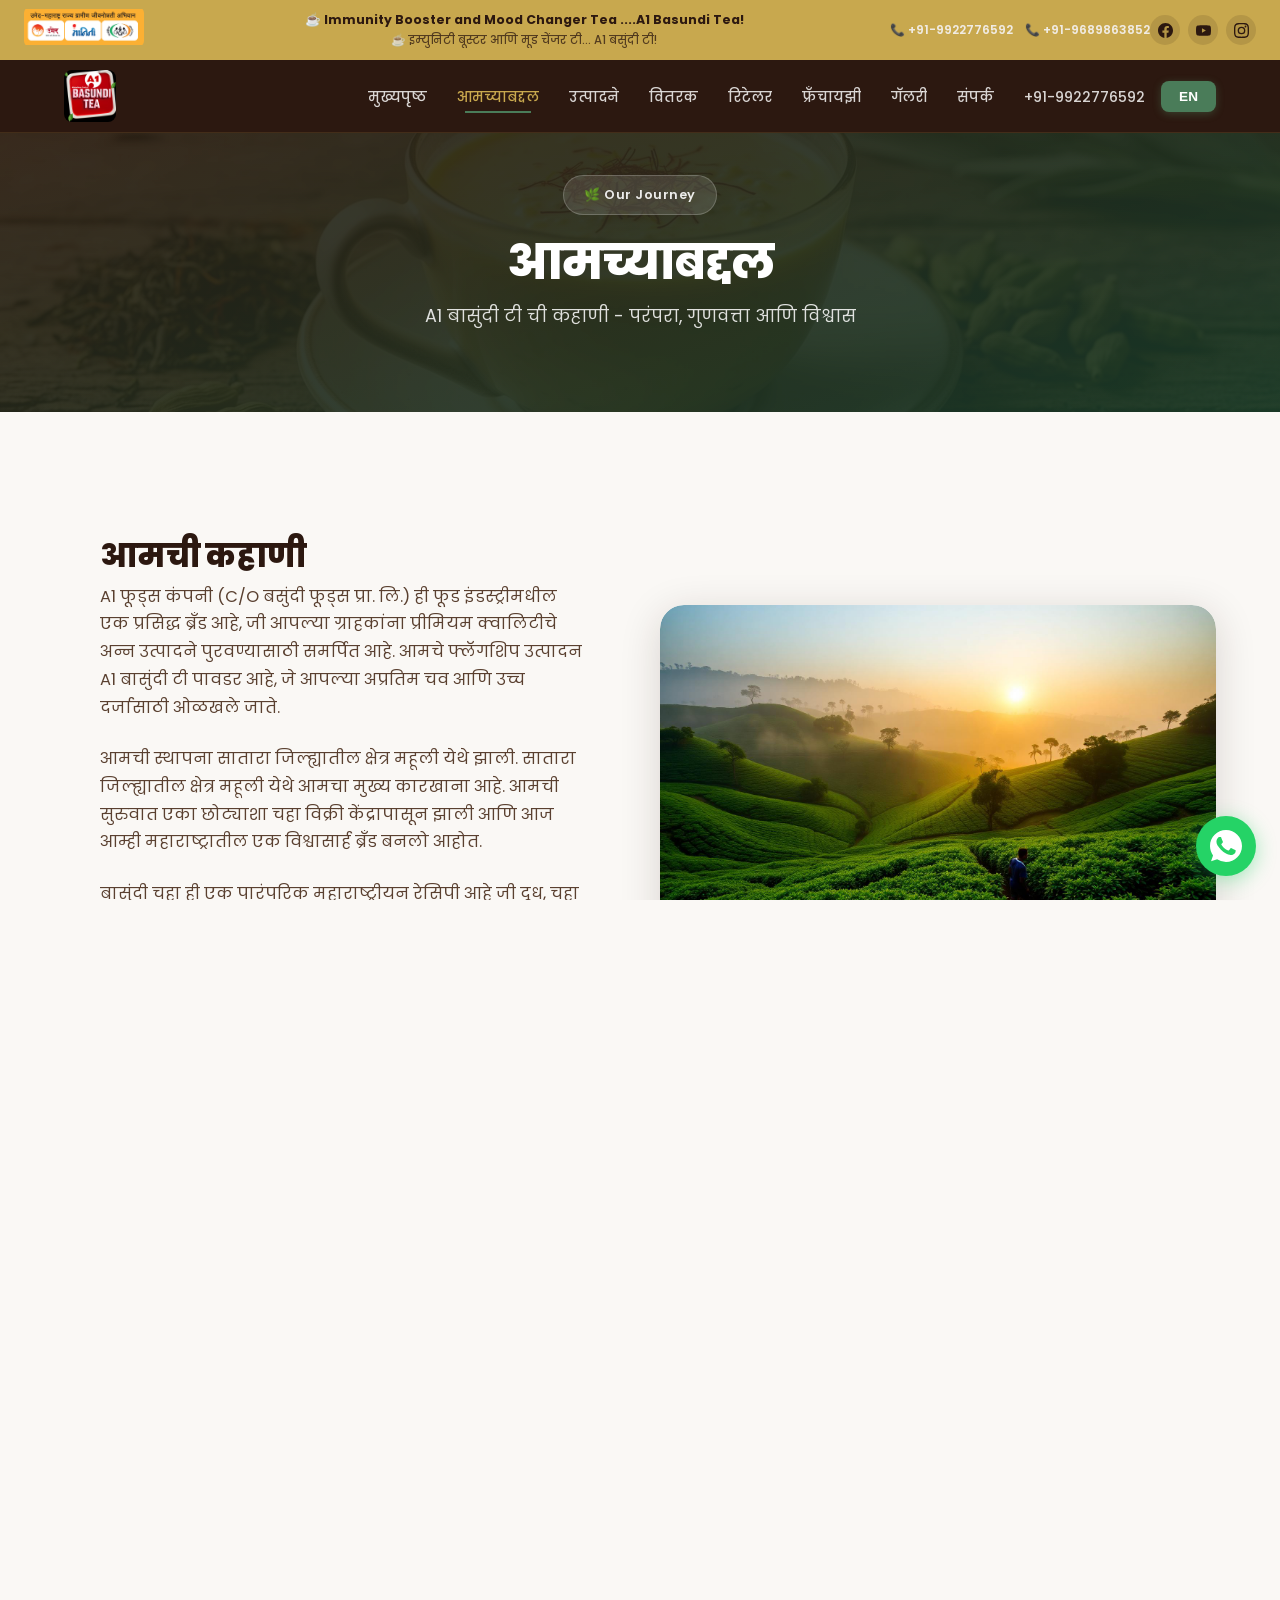
==== commit 5e17ff95: "fix: full responsive overhaul - prevent blank screens on all viewports - Remove !important height on" ====
--- a/about.html
+++ b/about.html
@@ -1,4 +1,4 @@
-<!DOCTYPE html>
+﻿<!DOCTYPE html>
 <html lang="mr">
 <head>
   <meta charset="UTF-8">
@@ -25,6 +25,16 @@
   <link rel="stylesheet" href="https://cdnjs.cloudflare.com/ajax/libs/font-awesome/6.5.1/css/all.min.css">
   <script src="https://cdn.tailwindcss.com"></script>
   <link rel="icon" href="data:image/svg+xml,<svg xmlns='http://www.w3.org/2000/svg' viewBox='0 0 100 100'><rect width='100' height='100' rx='15' fill='%23c41e3a'/><text x='50' y='68' font-size='52' font-weight='bold' fill='white' text-anchor='middle' font-family='Arial'>A1</text></svg>" type="image/svg+xml">
+  <noscript>
+    <style>
+      .reveal, .fade-in, .fade-in-left, .fade-in-right, .scale-in, .stagger-children > * {
+        opacity: 1 !important;
+        transform: none !important;
+        transition: none !important;
+        animation: none !important;
+      }
+    </style>
+  </noscript>
 </head>
 <body>
   <nav class="navbar" id="navbar">
--- a/styles.css
+++ b/styles.css
@@ -46,7 +46,7 @@
   --transition: 0.4s cubic-bezier(0.25, 0.46, 0.45, 0.94);
 }
 
-html { scroll-behavior: smooth; font-size: 16px; }
+html { scroll-behavior: smooth; font-size: 16px; height: 100%; overflow-x: hidden; }
 
 body {
   font-family: 'Poppins', sans-serif;
@@ -55,6 +55,7 @@
   overflow-x: hidden;
   background: var(--cream);
   -webkit-font-smoothing: antialiased;
+  height: 100%;
 }
 
 h1, h2, h3, h4 {
@@ -62,6 +63,8 @@
   letter-spacing: -0.02em;
   line-height: 1.15;
 }
+
+img, video { max-width: 100%; height: auto; }
 
 /* ===== ANIMATIONS ===== */
 @keyframes fadeInUp {
@@ -123,6 +126,12 @@
 /* Reveal-on-scroll */
 .reveal { opacity: 0; transform: translateY(28px); transition: opacity 0.8s ease, transform 0.8s ease; }
 .reveal.in { opacity: 1; transform: translateY(0); }
+
+/* No-JS fallback: ensure content is visible if JS fails */
+@supports (animation-fill-mode: both) {
+  .reveal { animation: fadeInUp 0.8s ease-out 1.5s both; }
+  .reveal.in { animation: none; }
+}
 
 /* Shimmer text */
 .text-shimmer {
@@ -205,15 +214,18 @@
   font-size: 0.78rem; font-weight: 500;
   transition: all 0.3s ease;
   overflow: hidden;
+  flex-wrap: nowrap;
+  min-height: 36px;
 }
 
 .top-bar-logo {
   flex-shrink: 0;
   margin-right: 14px;
+  max-width: 120px;
 }
 .top-bar-logo img {
   height: 40px; 
-  margin-left: 120px;
+  margin-left: 0;
   width: auto;
   border-radius: 6px;
   object-fit: contain;
@@ -222,6 +234,9 @@
 .top-bar-promo {
   flex: 1; text-align: center;
   display: flex; flex-direction: column; gap: 1px;
+  min-width: 0;
+  overflow: hidden;
+  text-overflow: ellipsis;
 }
 
 .top-bar-promo .promo-en {
@@ -235,6 +250,7 @@
 .top-bar-social {
   display: flex; align-items: center; gap: 8px;
   flex-shrink: 0;
+  min-width: 0;
 }
 
 .top-bar-social a {
@@ -245,7 +261,7 @@
 }
 
 .top-bar-social a:hover {
-  background: #000; transform: scale(1.1);
+  background: #f1e1e1; transform: scale(1.1);
 }
 
 .top-bar-social a svg { width: 15px; height: 15px; fill: currentColor; }
@@ -253,6 +269,7 @@
 .top-bar-phone {
   display: flex; align-items: center; gap: 12px;
   flex-shrink: 0;
+  min-width: 0;
 }
 
 .top-bar-phone a {
@@ -331,30 +348,30 @@
 
 /* ===== HERO SECTION ===== */
 .hero {
-  min-height: 100vh; display: flex; align-items: center;
-  padding: 155px 24px 60px;
-  position: relative; overflow: hidden;
+  min-height: 100dvh;
+  min-height: 100vh; 
+  display: flex; 
+  align-items: center;
+  padding: 140px 24px 80px;
+  position: relative; 
+  overflow: hidden;
+  background: linear-gradient(135deg, #1a1008 0%, #2c1810 50%, #1a3c2a 100%);
 }
 
 .hero-video {
   position: absolute;
-  top: 50%;
-  left: 50%;
+  top: 0;
+  left: 0;
+  width: 100%;
+  height: 100%;
   min-width: 100%;
   min-height: 100%;
-  width: auto;
-  height: auto;
-  transform: translate(-50%, -50%);
   object-fit: cover;
   z-index: 0;
-}
-
-.hero-overlay {
-  position: absolute;
-  inset: 0;
-  z-index: 1;
-  background: linear-gradient(135deg, rgba(44,24,16,0.72) 0%, rgba(26,60,42,0.62) 50%, rgba(44,24,16,0.72) 100%);
-}
+  pointer-events: none;
+}
+
+
 
 /* Hide Gemini Icon in Video - Bottom Right Circle */
 .gemini-hide-overlay {
@@ -428,6 +445,9 @@
   max-width: 1280px; margin: 0 auto; width: 100%;
   display: flex; flex-direction: column; align-items: flex-start; justify-content: center;
   height: 100%;
+  box-sizing: border-box;
+  padding-left: 24px;
+  padding-right: 24px;
 }
 
 .hero-content { max-width: 620px; }
@@ -623,7 +643,7 @@
 
 /* ===== WELCOME ===== */
 .welcome-grid {
-  display: grid; grid-template-columns: 1fr 1fr; gap: 40px; align-items: center;
+  display: grid; grid-template-columns: repeat(auto-fit, minmax(min(340px, 100%), 1fr)); gap: 40px; align-items: center;
 }
 
 .welcome-text { padding: 36px; }
@@ -665,7 +685,7 @@
 
 /* ===== FEATURES ===== */
 .features-grid {
-  display: grid; grid-template-columns: repeat(auto-fit, minmax(250px, 1fr)); gap: 24px;
+  display: grid; grid-template-columns: repeat(auto-fit, minmax(min(250px, 100%), 1fr)); gap: 24px;
 }
 
 .feature-card {
@@ -697,7 +717,7 @@
 
 /* ===== PRODUCTS ===== */
 .products-grid {
-  display: grid; grid-template-columns: repeat(auto-fit, minmax(300px, 1fr)); gap: 30px;
+  display: grid; grid-template-columns: repeat(auto-fit, minmax(min(300px, 100%), 1fr)); gap: 30px;
   max-width: 750px; margin: 0 auto;
 }
 
@@ -960,7 +980,7 @@
 
 /* ===== GALLERY ===== */
 .gallery-grid {
-  display: grid; grid-template-columns: repeat(auto-fit, minmax(260px, 1fr)); gap: 18px;
+  display: grid; grid-template-columns: repeat(auto-fit, minmax(min(260px, 100%), 1fr)); gap: 18px;
 }
 
 .gallery-grid img {
@@ -975,7 +995,7 @@
 /* ===== SHOP OWNER REVIEWS ===== */
 .reviews-grid {
   display: grid;
-  grid-template-columns: repeat(2, 1fr);
+  grid-template-columns: repeat(auto-fit, minmax(min(280px, 100%), 1fr));
   gap: 24px;
   max-width: 700px;
   margin: 0 auto;
@@ -1022,7 +1042,7 @@
 /* ===== STATS GRID (dark section) ===== */
 .stats-grid {
   display: grid;
-  grid-template-columns: repeat(4, 1fr);
+  grid-template-columns: repeat(auto-fit, minmax(min(180px, 100%), 1fr));
   gap: 20px;
 }
 
@@ -1048,14 +1068,14 @@
 /* ===== PROCESS GRID (tea making) ===== */
 .process-grid {
   display: grid;
-  grid-template-columns: repeat(4, 1fr);
+  grid-template-columns: repeat(auto-fit, minmax(min(200px, 100%), 1fr));
   gap: 20px;
 }
 
 /* ===== CERTIFICATION GRID ===== */
 .cert-grid {
   display: grid;
-  grid-template-columns: repeat(2, 1fr);
+  grid-template-columns: repeat(auto-fit, minmax(min(300px, 100%), 1fr));
   gap: 20px;
   max-width: 860px;
   margin: 0 auto;
@@ -1107,6 +1127,10 @@
 
 @media (max-width: 900px) {
   .video-grid { grid-template-columns: repeat(2, 1fr); }
+}
+
+@media (max-width: 500px) {
+  .video-grid { grid-template-columns: 1fr; }
 }
 
 .video-wrapper {
@@ -1244,7 +1268,7 @@
 /* ===== QUICK CONTACT CARDS ===== */
 .quick-contact-grid {
   display: grid;
-  grid-template-columns: repeat(4, 1fr);
+  grid-template-columns: repeat(auto-fit, minmax(min(220px, 100%), 1fr));
   gap: 22px;
 }
 
@@ -1435,7 +1459,7 @@
 
 /* ===== CONTACT ===== */
 .contact-grid {
-  display: grid; grid-template-columns: 1fr 1fr; gap: 40px;
+  display: grid; grid-template-columns: repeat(auto-fit, minmax(min(320px, 100%), 1fr)); gap: 40px;
 }
 
 .contact-form { padding: 36px; background: var(--white); border-radius: var(--radius-lg); box-shadow: var(--shadow-md); }
@@ -2517,12 +2541,25 @@
     gap: 6px;
     justify-content: space-between;
     flex-wrap: nowrap;
+    min-height: 32px;
   }
   .top-bar-logo { display: none; }
-  .top-bar-promo { flex: 1; text-align: center; order: 1; }
+  .top-bar-promo { 
+    flex: 1; 
+    text-align: center; 
+    order: 1;
+    min-width: 0;
+    overflow: hidden;
+  }
   .top-bar-promo .promo-mr { display: none; }
-  .top-bar-promo .promo-en { font-size: 0.7rem; font-weight: 600; }
-  .top-bar-social { order: 2; flex-shrink: 0; }
+  .top-bar-promo .promo-en { 
+    font-size: 0.7rem; 
+    font-weight: 600;
+    white-space: nowrap;
+    overflow: hidden;
+    text-overflow: ellipsis;
+  }
+  .top-bar-social { order: 2; flex-shrink: 0; min-width: 0; }
   .top-bar-social a { width: 26px; height: 26px; }
   .top-bar-social a svg { width: 13px; height: 13px; }
   .top-bar-phone { display: none; }
@@ -2586,12 +2623,38 @@
   .page-header p { font-size: 0.95rem; }
 
   /* Hero */
-  .hero { min-height: 90vh; padding: 100px 16px 48px; }
-  .hero h1 { font-size: clamp(1.9rem, 7vw, 3rem); }
-  .hero p { font-size: 0.95rem; margin-bottom: 28px; }
+  .hero { 
+    min-height: 100vh;
+    min-height: 100dvh;
+    padding: 120px 0 50px;
+    display: flex;
+    align-items: center;
+  }
+  .hero-inner { 
+    padding-left: 20px; 
+    padding-right: 20px; 
+    margin-top: 0;
+    width: 100%;
+    box-sizing: border-box;
+  }
+  .hero-whatsapp-btn {
+    width: 52px;
+    height: 52px;
+    right: 16px;
+    top: auto;
+    bottom: 80px;
+    transform: none;
+  }
+  .hero-whatsapp-btn svg { width: 28px; height: 28px; }
+  .hero h1 { font-size: clamp(1.9rem, 7vw, 3rem); margin-bottom: 12px; }
+  .hero p { font-size: 0.95rem; margin-bottom: 20px; }
   .hero-stats {
-    gap: 20px; flex-wrap: wrap; margin-top: 36px; padding-top: 28px;
-    display: grid; grid-template-columns: repeat(2, 1fr);
+    gap: 20px; 
+    flex-wrap: wrap; 
+    margin-top: 24px; 
+    padding-top: 20px;
+    display: grid; 
+    grid-template-columns: repeat(2, 1fr);
   }
   .hero-stat-item { text-align: left; }
   .hero-stat-value { font-size: 1.5rem; }
@@ -2631,9 +2694,6 @@
   .gallery-grid img { height: 160px; }
 
   .video-grid { grid-template-columns: repeat(2, 1fr); gap: 14px; }
-  @media (max-width: 500px) {
-    .video-grid { grid-template-columns: 1fr; }
-  }
 
   .reviews-grid { grid-template-columns: 1fr; max-width: 100%; gap: 16px; }
   .review-card { padding: 16px; }
@@ -2736,6 +2796,7 @@
 
   /* Hero gemini hide overlay */
   .gemini-hide-overlay { width: 48px; height: 48px; }
+  .gemini-hide-corner { width: 120px; height: 70px; }
 }
 
 /* === SMALL MOBILE: max 480px === */
@@ -2746,9 +2807,18 @@
   .section-title { margin-bottom: 26px; }
 
   /* Top bar - minimal */
-  .top-bar { padding: 5px 10px; }
-  .top-bar-promo .promo-en { font-size: 0.65rem; }
-  .top-bar-social { gap: 5px; }
+  .top-bar { 
+    padding: 5px 10px;
+    min-height: 28px;
+    gap: 4px;
+  }
+  .top-bar-promo .promo-en { 
+    font-size: 0.65rem;
+    max-width: 100%;
+    overflow: hidden;
+    text-overflow: ellipsis;
+  }
+  .top-bar-social { gap: 5px; flex-shrink: 0; }
   .top-bar-social a { width: 22px; height: 22px; }
 
   /* Navbar */
@@ -2756,10 +2826,32 @@
   .nav-logo img { height: 42px; }
 
   /* Hero */
-  .hero { padding: 90px 14px 44px; min-height: 85vh; }
-  .hero h1 { font-size: clamp(1.7rem, 8vw, 2.2rem); }
-  .hero-badge { padding: 8px 16px; font-size: 0.65rem; margin-bottom: 20px; }
-  .hero-stats { grid-template-columns: repeat(2, 1fr); gap: 14px; margin-top: 28px; }
+  .hero { 
+    padding: 110px 0 36px; 
+    min-height: 100vh;
+    min-height: 100dvh;
+    display: flex;
+    align-items: center;
+  }
+  .hero-inner { 
+    padding-left: 16px; 
+    padding-right: 16px; 
+    margin-top: 0;
+    width: 100%;
+    box-sizing: border-box;
+  }
+  .hero-whatsapp-btn {
+    width: 46px;
+    height: 46px;
+    right: 12px;
+    bottom: 60px;
+    top: auto;
+    transform: none;
+  }
+  .hero-whatsapp-btn svg { width: 24px; height: 24px; }
+  .hero h1 { font-size: clamp(1.7rem, 8vw, 2.2rem); margin-bottom: 10px; }
+  .hero-badge { padding: 8px 16px; font-size: 0.65rem; margin-bottom: 14px; }
+  .hero-stats { grid-template-columns: repeat(2, 1fr); gap: 14px; margin-top: 16px; }
   .hero-stat-value { font-size: 1.3rem; }
   .hero-stat-label { font-size: 0.75rem; }
 
@@ -2841,4 +2933,125 @@
 
   /* Map */
   .map-container { height: 220px; }
-}
+
+  /* Gemini hide - smaller on small mobile */
+  .gemini-hide-overlay { width: 40px; height: 40px; }
+  .gemini-hide-corner { width: 100px; height: 60px; }
+}
+
+/* === EXTRA SMALL MOBILE: max 360px (e.g. iPhone SE, Galaxy Fold) === */
+@media (max-width: 360px) {
+  html { font-size: 13.5px; }
+  .container { padding: 0 10px; }
+  section { padding: 36px 0; }
+  .section-title { margin-bottom: 22px; }
+
+  /* Top bar */
+  .top-bar { padding: 4px 8px; min-height: 26px; }
+  .top-bar-promo .promo-en { font-size: 0.6rem; }
+  .top-bar-social { gap: 4px; }
+  .top-bar-social a { width: 20px; height: 20px; }
+  .top-bar-social a svg { width: 11px; height: 11px; }
+
+  /* Navbar */
+  .nav-inner { height: 52px; padding: 0 10px; }
+  .nav-logo img { height: 38px; }
+  .logo-main { font-size: 1.1rem; }
+  .logo-sub { font-size: 0.45rem; }
+
+  /* Hero */
+  .hero { padding: 100px 0 30px; }
+  .hero-inner { padding-left: 12px; padding-right: 12px; }
+  .hero h1 { font-size: clamp(1.4rem, 8vw, 1.9rem); }
+  .hero-badge { padding: 6px 12px; font-size: 0.6rem; margin-bottom: 10px; }
+  .hero p { font-size: 0.88rem; margin-bottom: 16px; }
+  .hero-stats { grid-template-columns: 1fr 1fr; gap: 10px; margin-top: 12px; padding-top: 14px; }
+  .hero-stat-value { font-size: 1.15rem; }
+  .hero-stat-label { font-size: 0.7rem; }
+  .hero .btn-group .btn { padding: 11px 16px; font-size: 0.85rem; }
+
+  /* Page header */
+  .page-header { padding: 90px 10px 36px; }
+  .page-header h1 { font-size: clamp(1.2rem, 8vw, 1.7rem); }
+
+  /* Grids - force single column */
+  .stats-grid { grid-template-columns: 1fr; }
+  .process-grid { grid-template-columns: 1fr; }
+  .cert-grid { grid-template-columns: 1fr; }
+  .grid-2col { grid-template-columns: 1fr; }
+  .grid-3col { grid-template-columns: 1fr; }
+  .gallery-grid { grid-template-columns: 1fr; }
+  .video-grid { grid-template-columns: 1fr; }
+  .quick-contact-grid { grid-template-columns: 1fr; }
+  .features-grid { grid-template-columns: 1fr; }
+  .reviews-grid { grid-template-columns: 1fr; }
+  .footer-grid { grid-template-columns: 1fr; gap: 16px; padding: 0 10px; }
+  .footer-logo-col { grid-column: span 1; }
+  .cert-box { padding: 18px 12px; margin: 0; }
+
+  /* Footer */
+  .footer { padding: 32px 0 0; }
+  .footer-legal-bar { flex-direction: column; align-items: center; gap: 8px; padding: 10px 12px; }
+  .footer-legal-bar a { font-size: 0.82rem; }
+
+  /* Forms & cards */
+  .contact-form, .contact-info { padding: 18px 14px; }
+  .checkout-billing, .checkout-order { padding: 14px 12px; }
+  .newsletter-card { padding: 24px 14px; }
+  .newsletter-card h2 { font-size: 1.1rem; }
+  .story-content { padding: 18px 14px; }
+  .faq-question { padding: 12px 14px; font-size: 0.85rem; }
+  .faq-item.open .faq-answer { padding: 0 14px 14px; }
+  .benefit-item { padding: 12px 14px; gap: 10px; }
+  .order-modal-content { padding: 30px 18px; }
+
+  /* Buttons */
+  .btn { padding: 11px 18px; font-size: 0.88rem; }
+  .gallery-filter-btn { padding: 7px 14px; font-size: 0.8rem; }
+
+  /* Map */
+  .map-container { height: 180px; }
+
+  /* Product detail */
+  .product-detail-img { padding: 12px; }
+  .product-detail-price { font-size: 1.9rem; }
+  .pd-tab-btn { flex: none; min-width: 100%; font-size: 0.78rem; }
+
+  /* Tagline */
+  .tagline-section { padding: 28px 10px; }
+  .tagline-section blockquote { font-size: 0.92rem; }
+
+  /* Hero overlays */
+  .gemini-hide-overlay { display: none; }
+  .gemini-hide-corner { width: 80px; height: 50px; }
+  .hero-whatsapp-btn { width: 42px; height: 42px; right: 8px; bottom: 50px; }
+  .hero-whatsapp-btn svg { width: 22px; height: 22px; }
+  .whatsapp-float { width: 46px; height: 46px; bottom: 14px; right: 12px; }
+  .whatsapp-float svg { width: 24px; height: 24px; }
+}
+
+/* ===== NO-JS FALLBACK: prevent blank screen if JavaScript fails ===== */
+@media (prefers-reduced-motion: reduce) {
+  *, *::before, *::after {
+    animation-duration: 0.01ms !important;
+    animation-iteration-count: 1 !important;
+    transition-duration: 0.01ms !important;
+  }
+  .reveal, .fade-in, .fade-in-left, .fade-in-right, .scale-in, .stagger-children > * {
+    opacity: 1 !important;
+    transform: none !important;
+  }
+}
+
+/* Force visibility after 2 seconds even if JS doesn't fire */
+@keyframes force-visible {
+  to { opacity: 1; transform: none; }
+}
+
+.reveal,
+.fade-in,
+.fade-in-left,
+.fade-in-right,
+.scale-in {
+  animation: force-visible 0.01s ease 2s forwards;
+}
